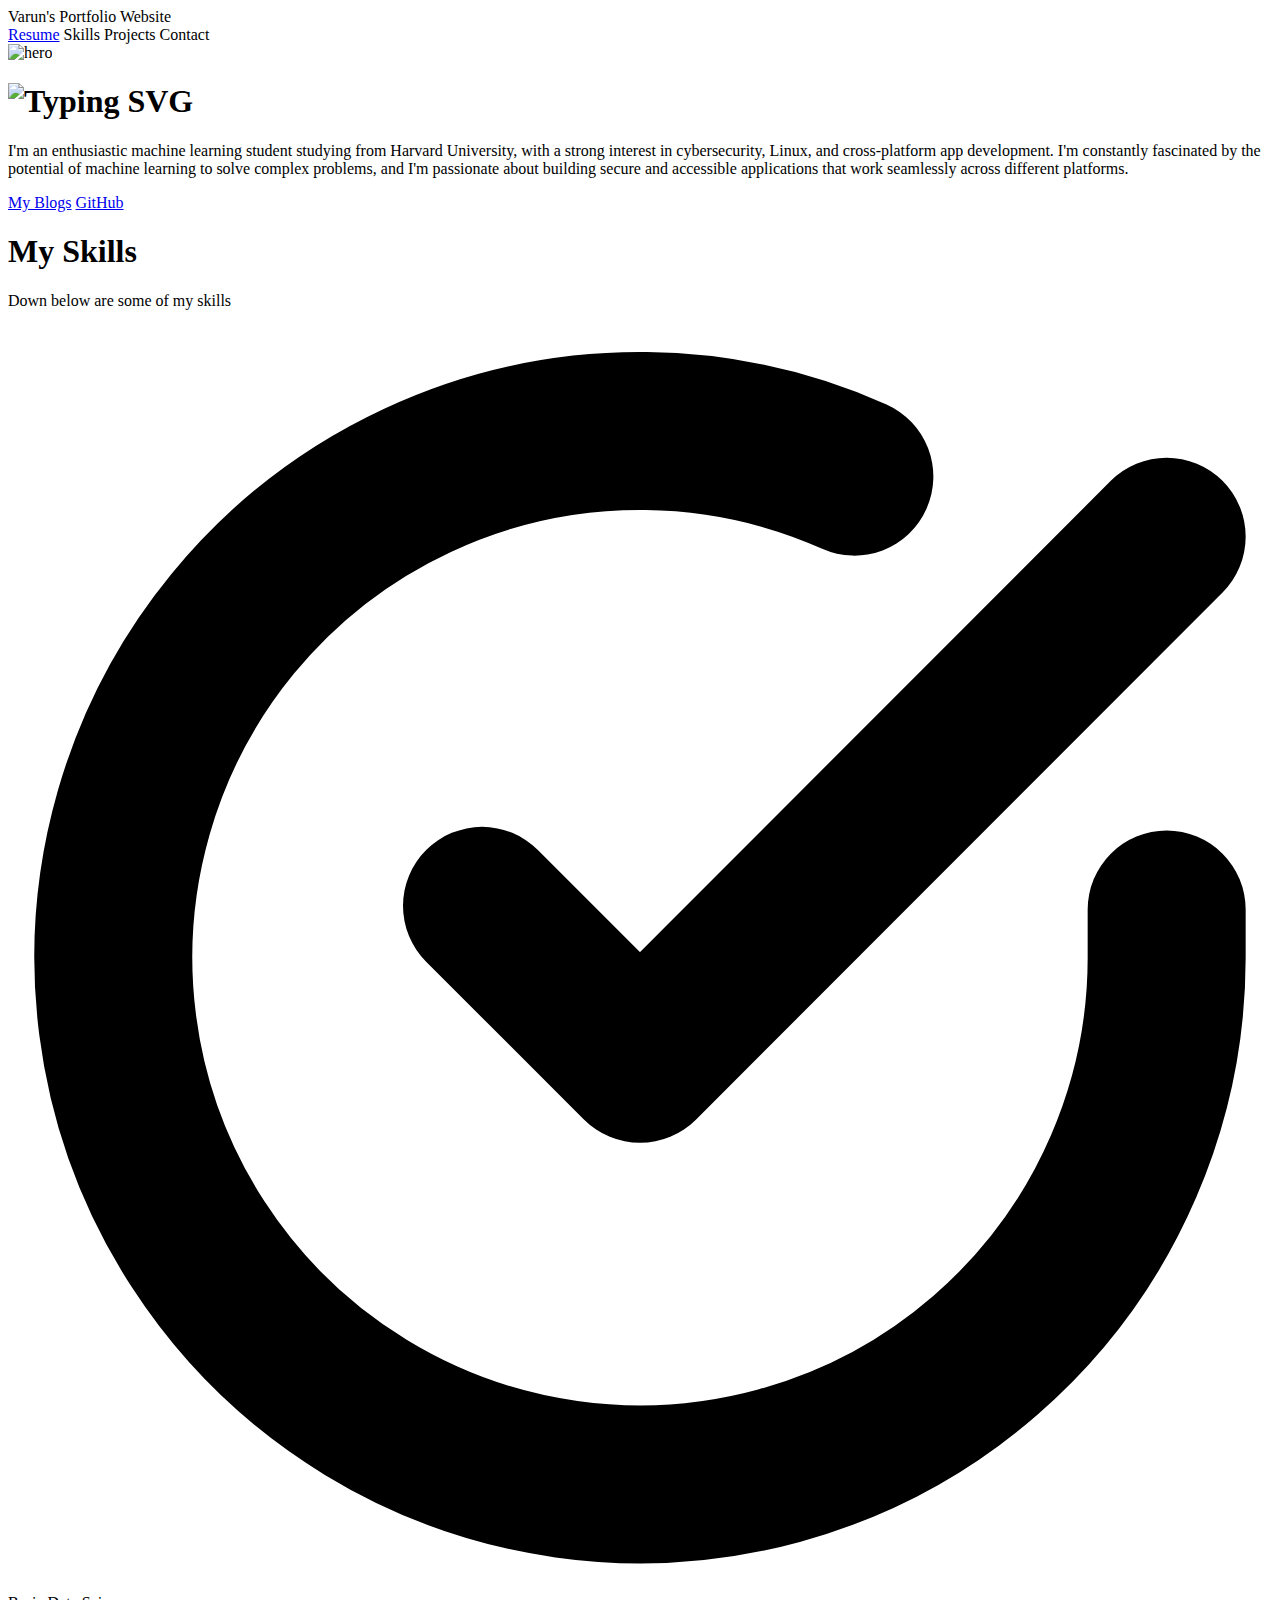
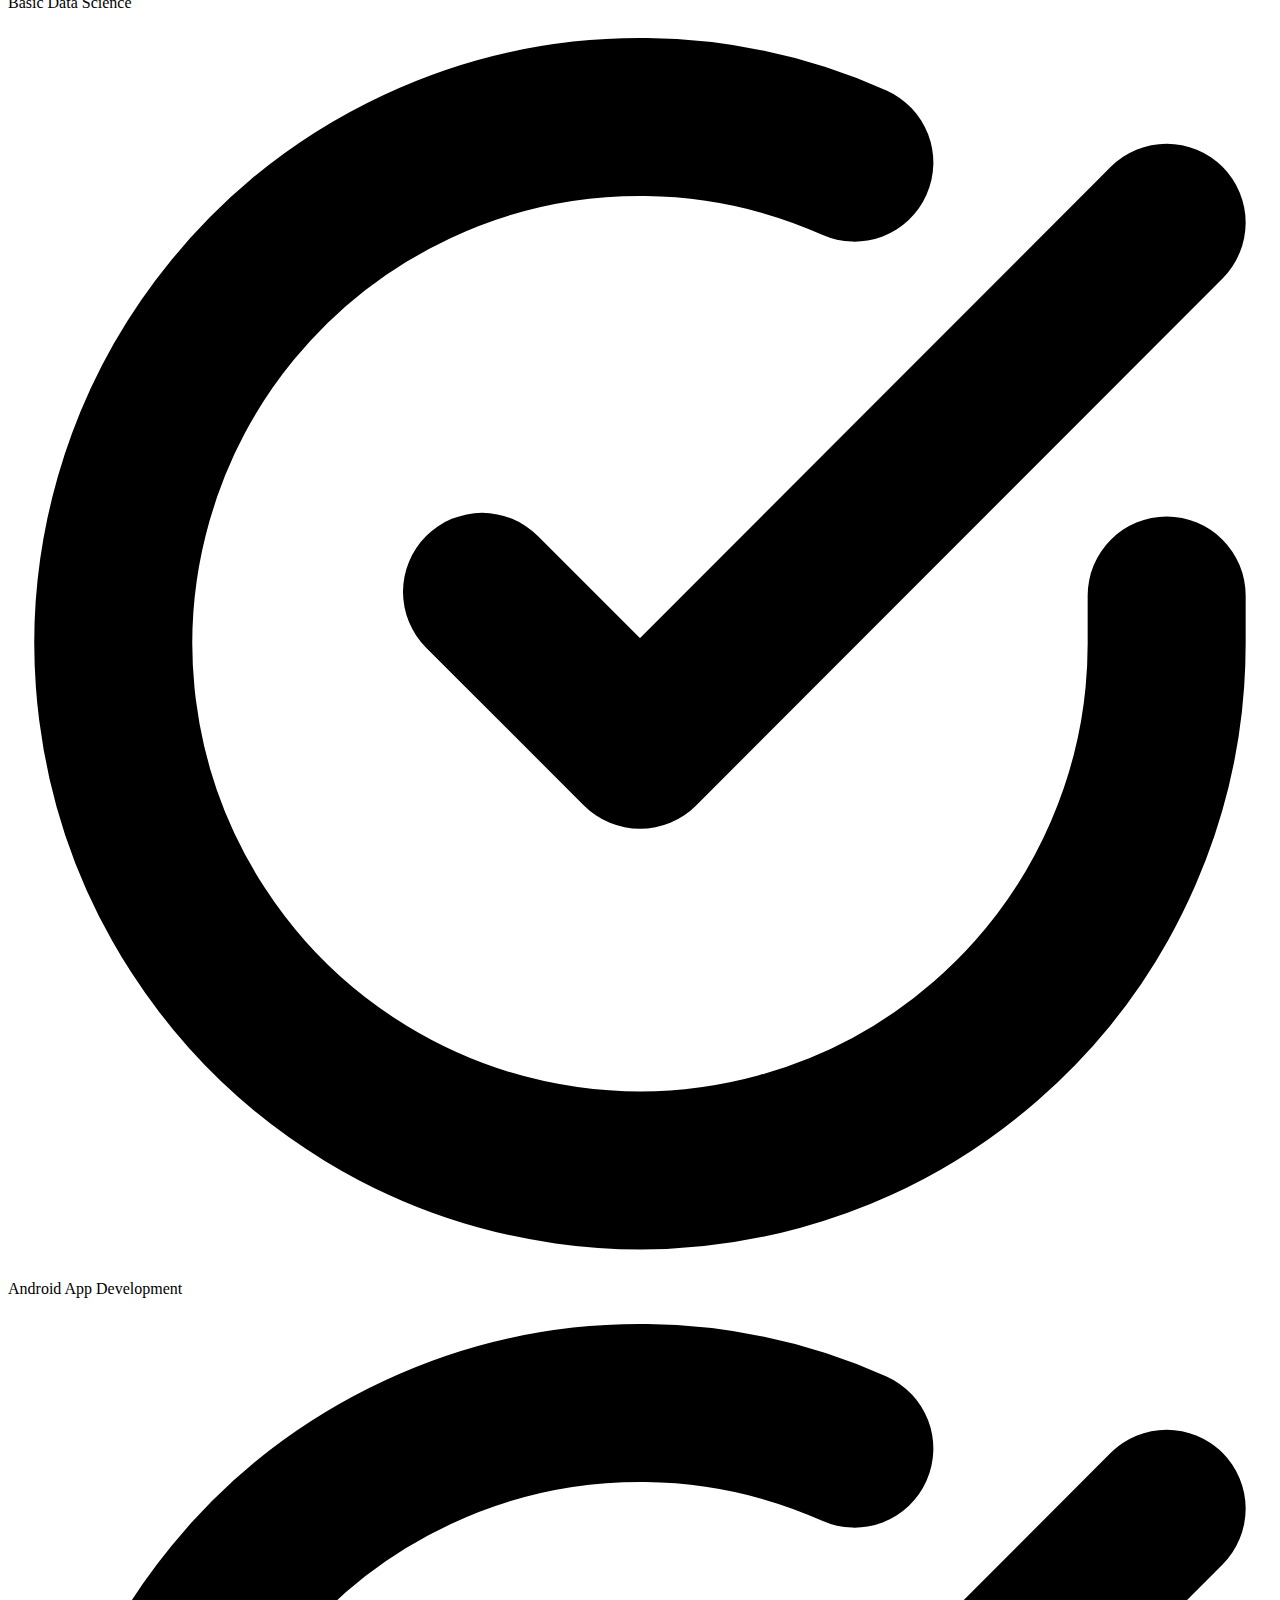
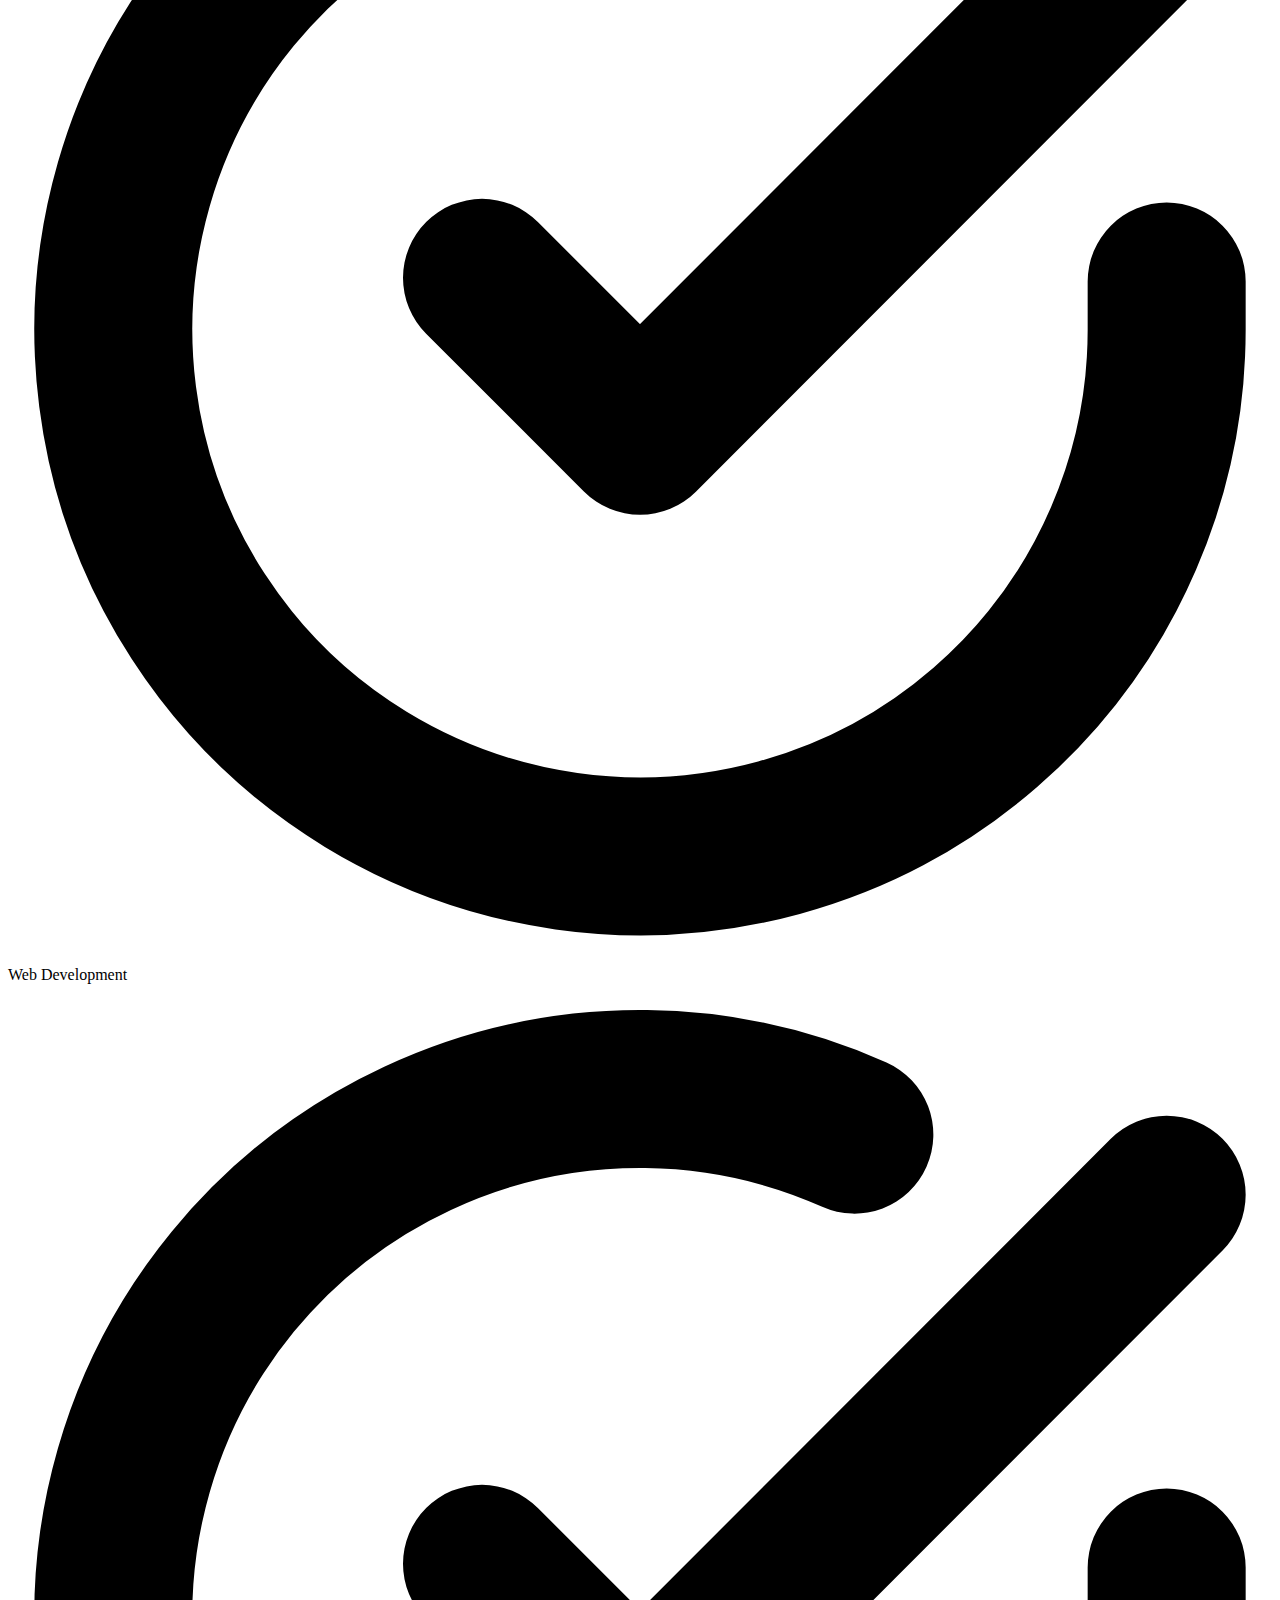
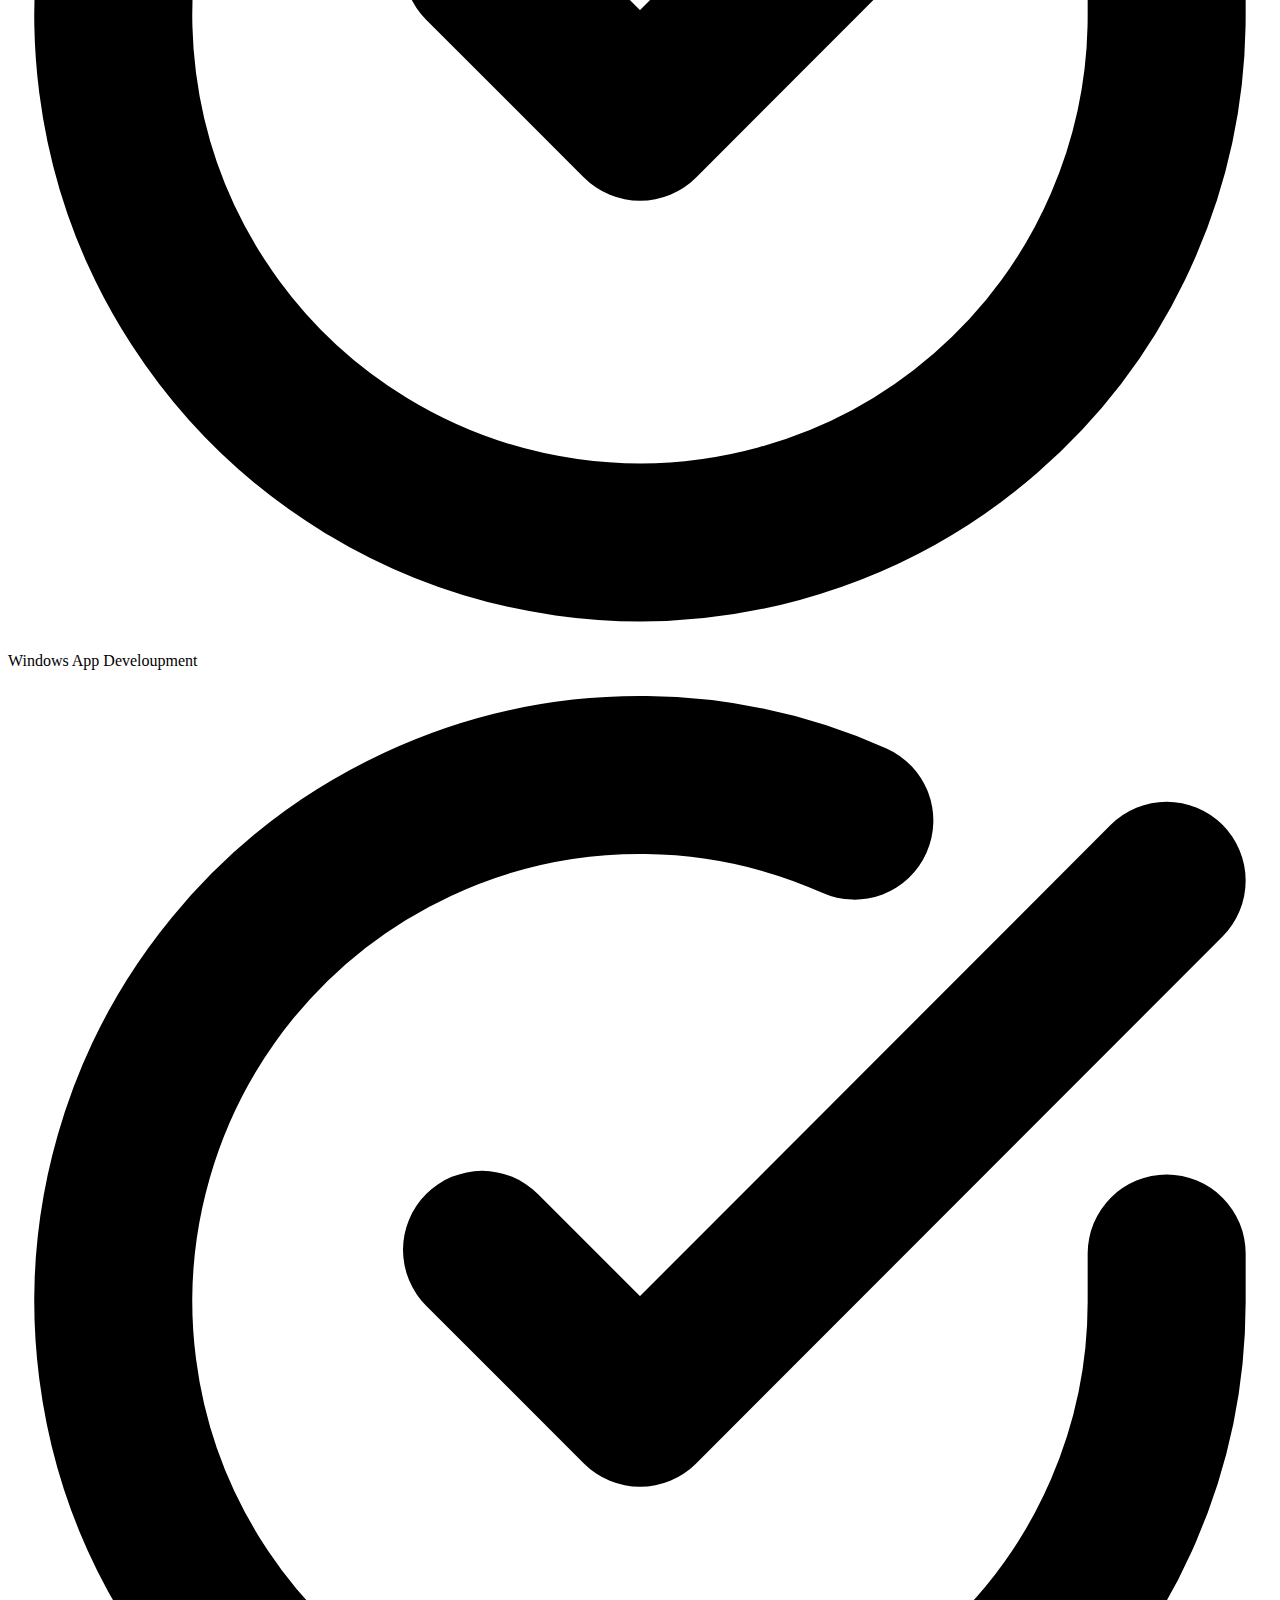
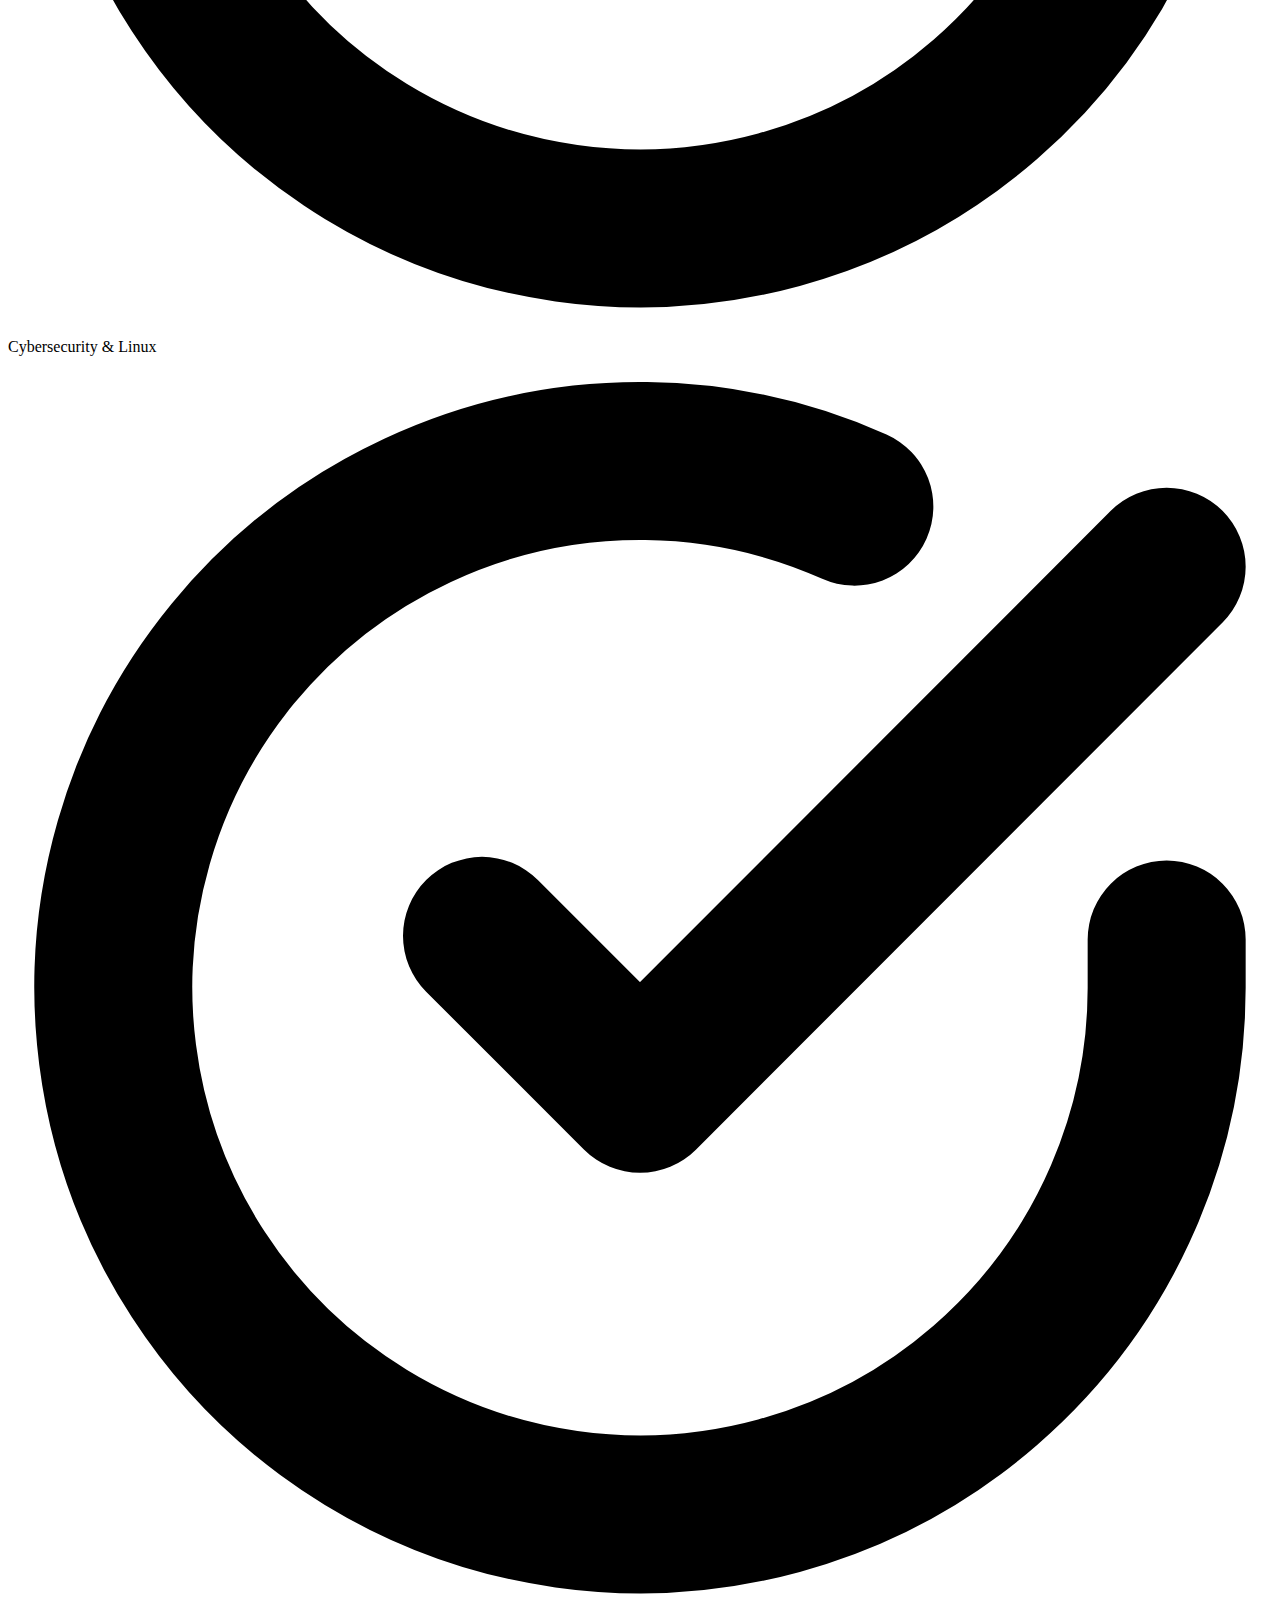
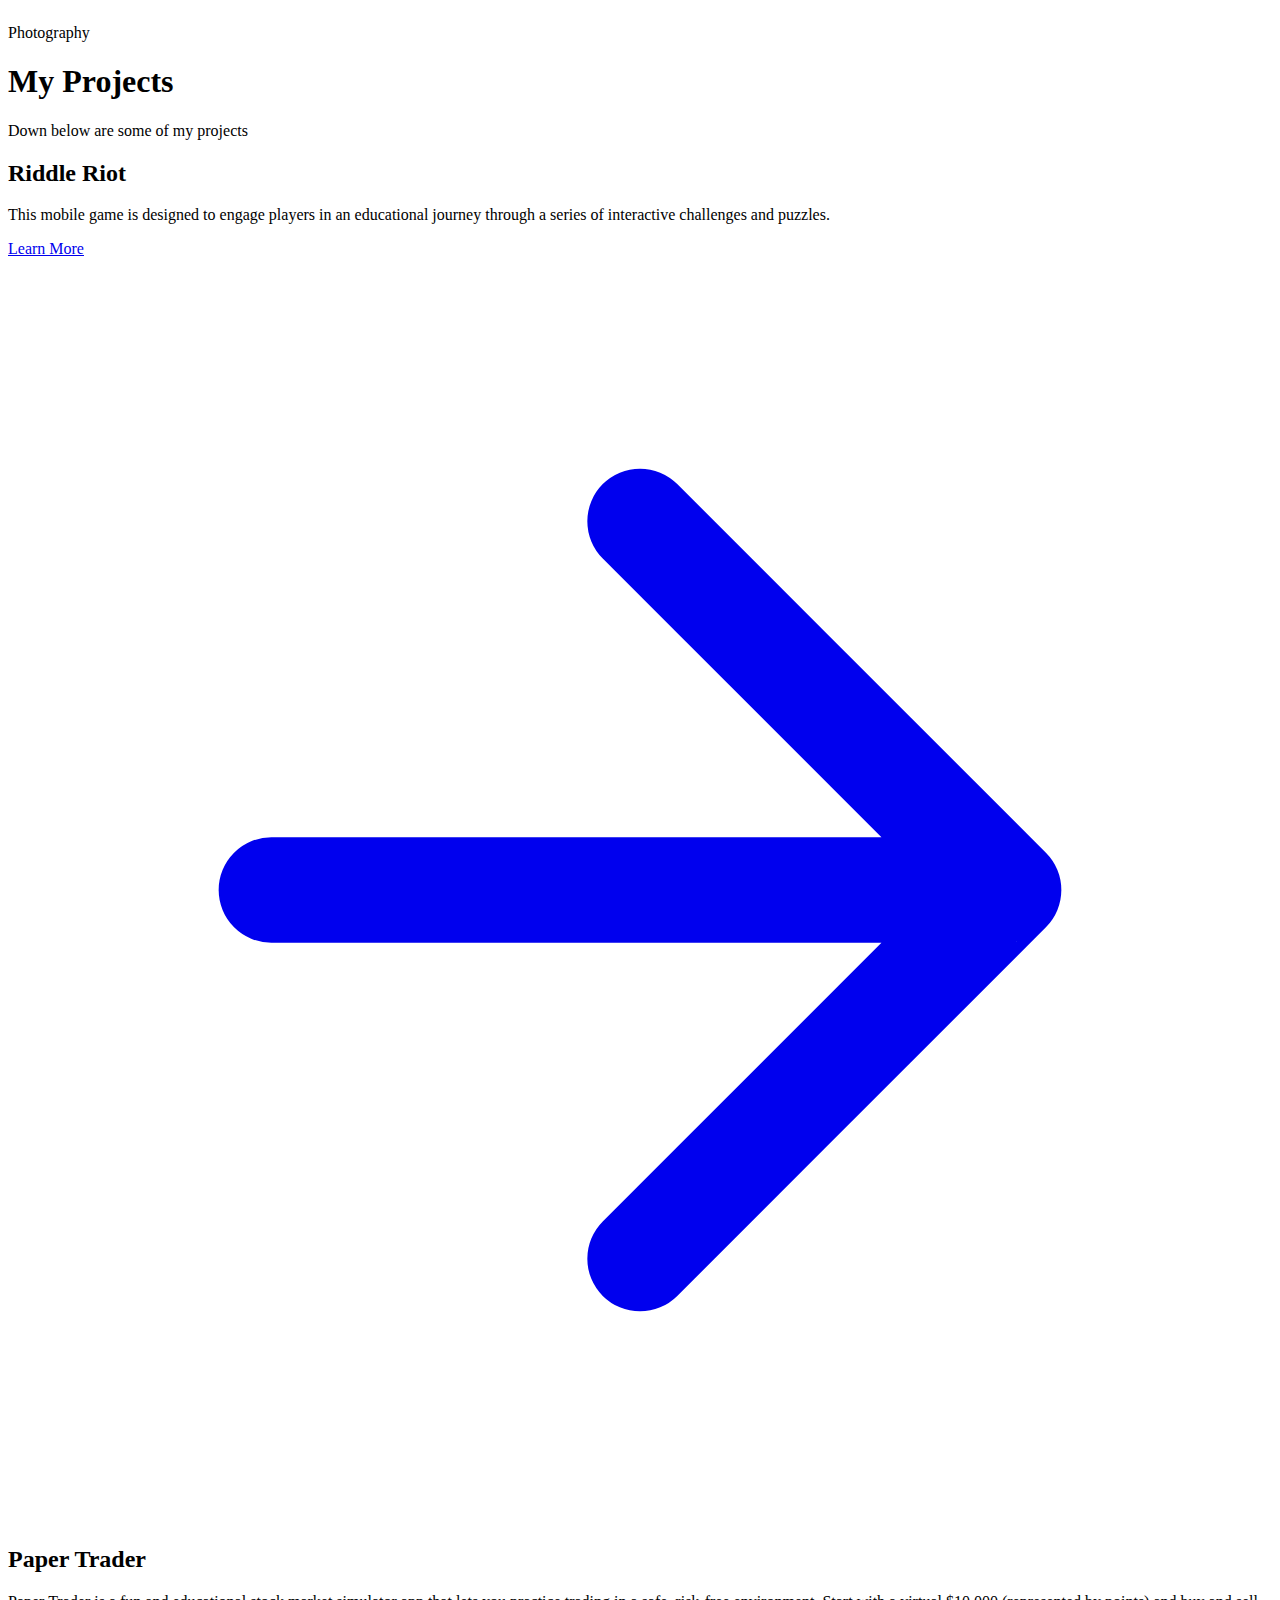
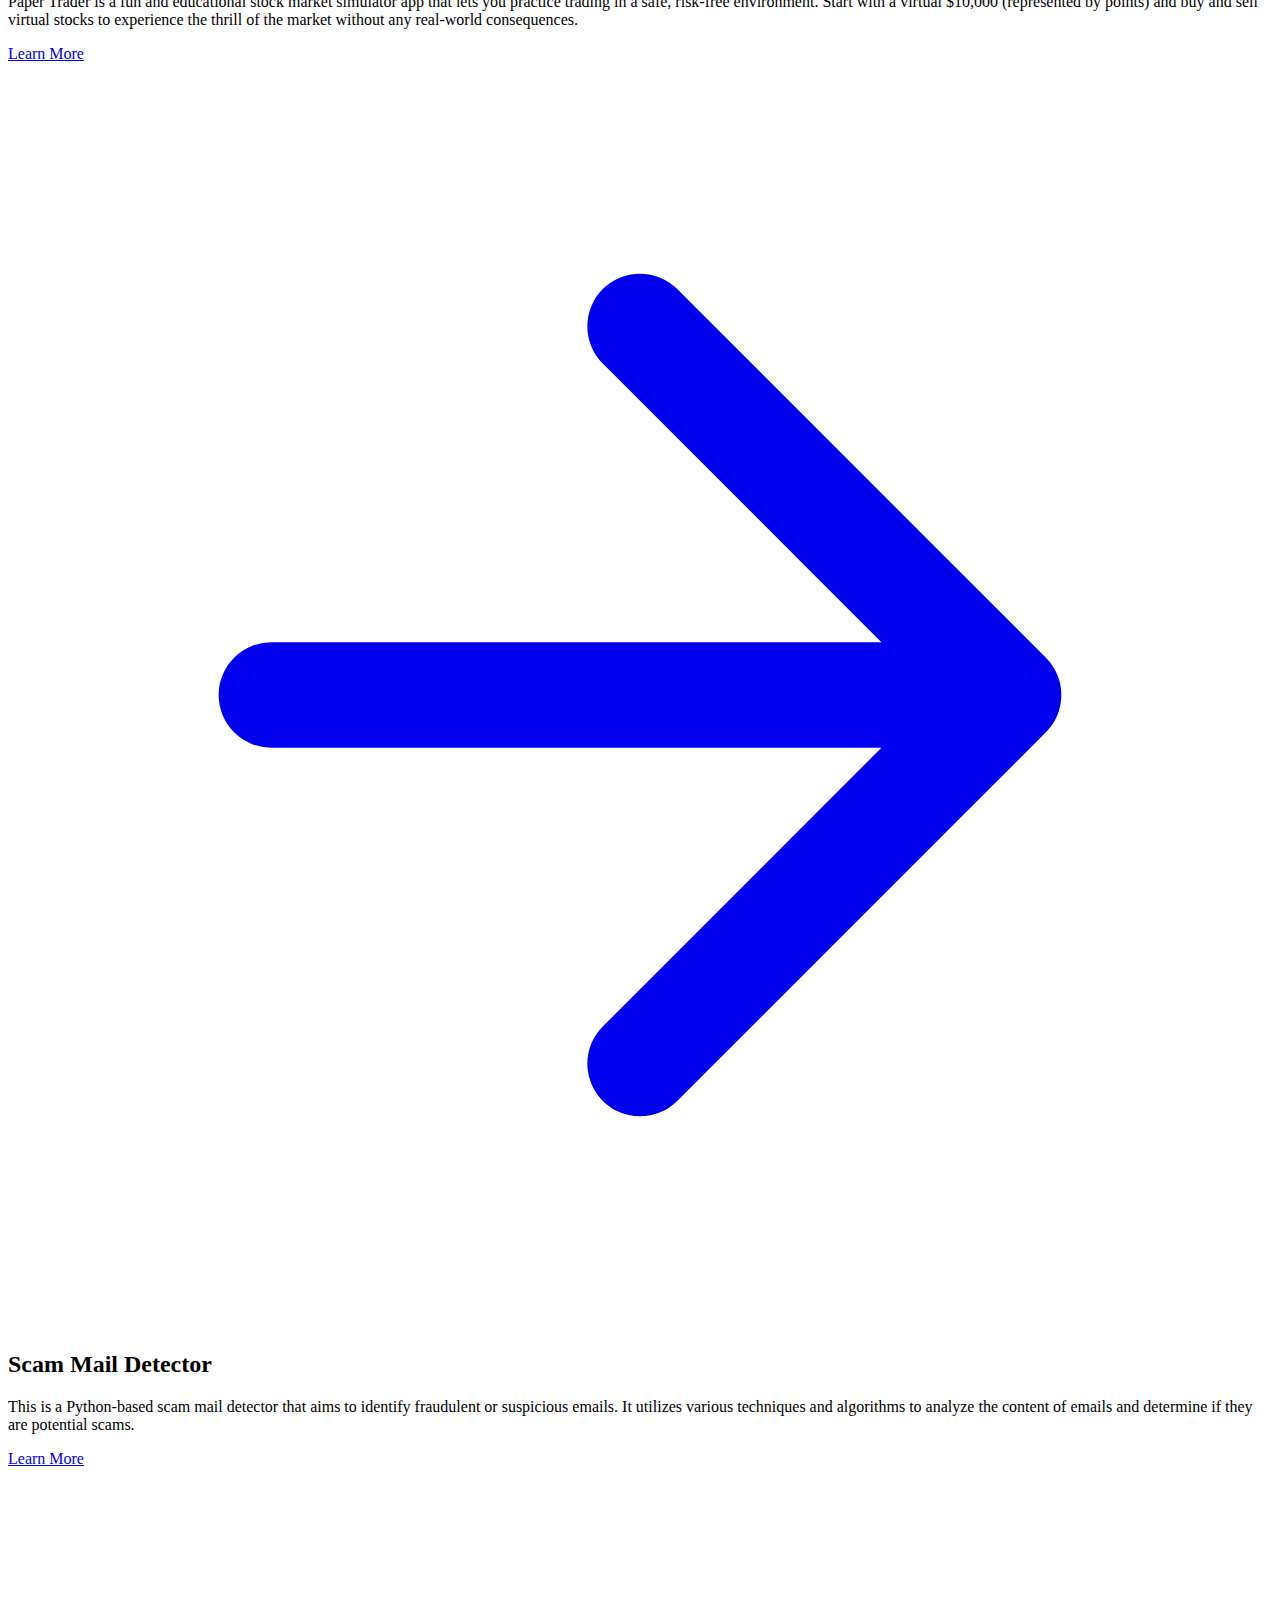
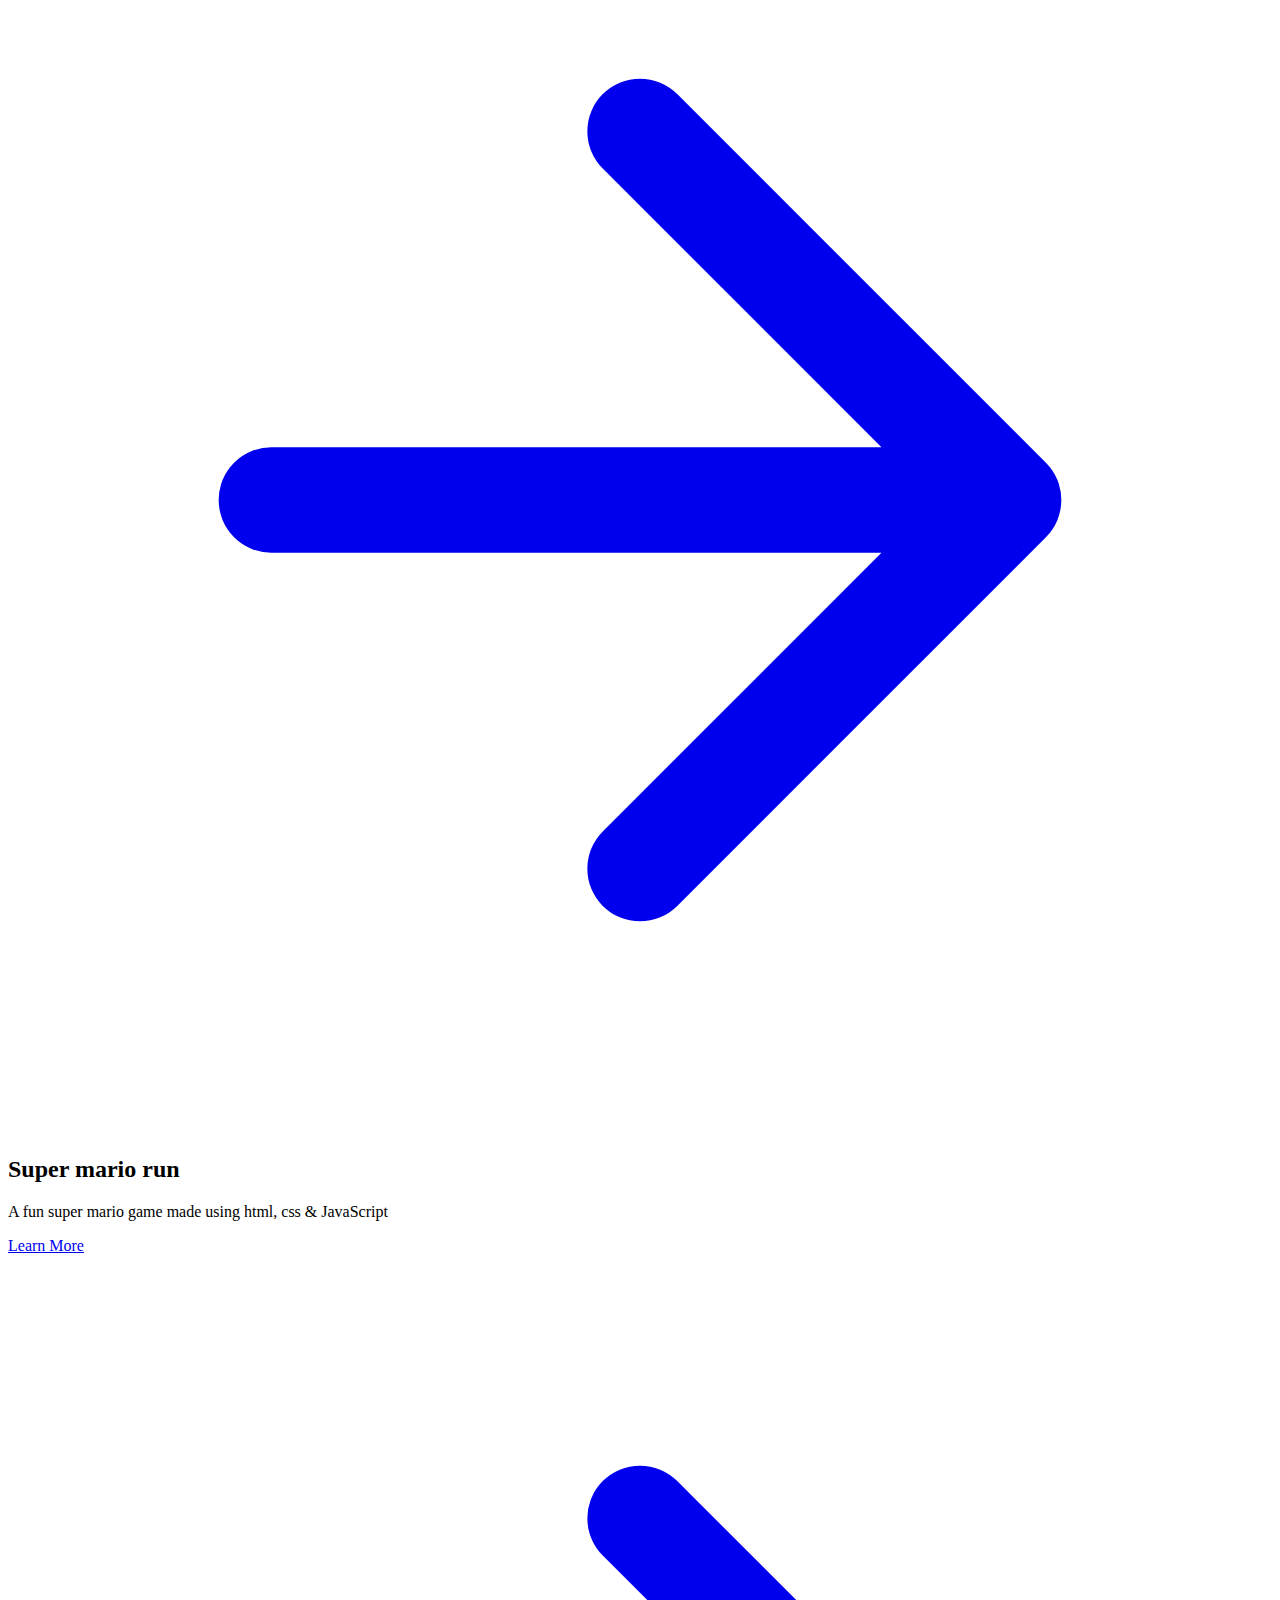
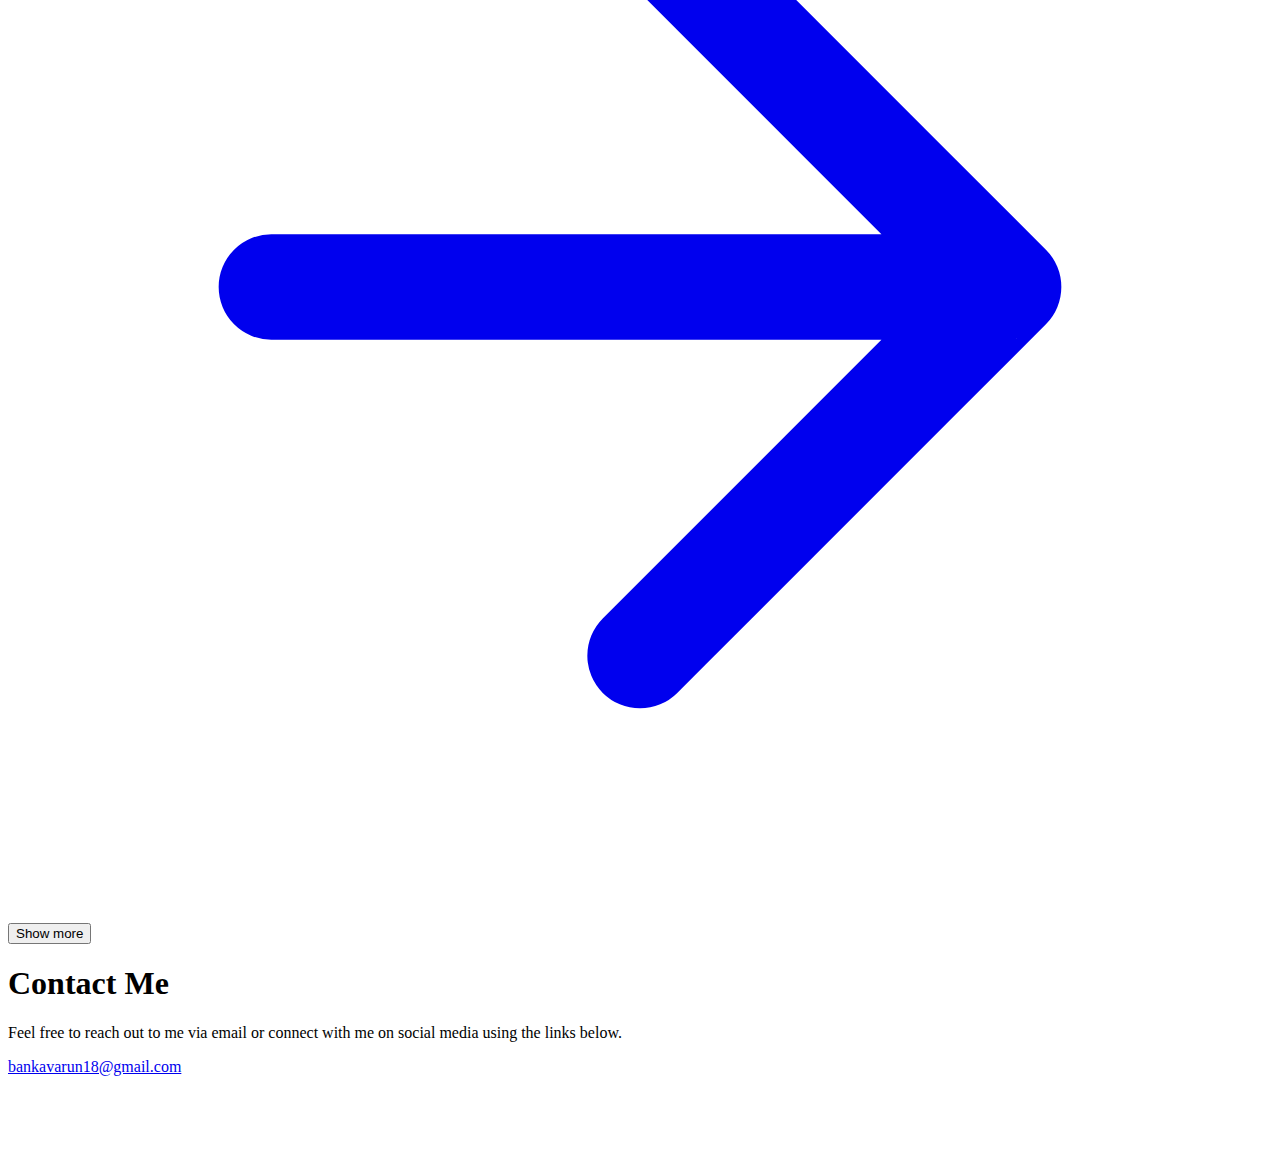
==== index.html @ 858c49be "Add files via upload" ====
<!DOCTYPE html>
<html lang="en">

<head>
  <meta name="description" content="Student cross-platform app developer with a passion for Ethical Hacking and building awesome games. Check out my portfolio to see my work!">
  <meta charset="UTF-8" />
  <meta http-equiv="X-UA-Compatible" content="IE=edge" />
  <meta name="viewport" content="width=device-width, initial-scale=1.0" />
  <script src="https://cdn.tailwindcss.com"></script>
  <link rel="stylesheet" href="https://cdnjs.cloudflare.com/ajax/libs/font-awesome/4.7.0/css/font-awesome.min.css">
  <link rel="shortcut icon" href="favicon.ico" type="image/x-icon">
  <script src="script.js"></script>
  <link rel="stylesheet" href="style.css">
  <title>Varun Banks's Portfolio Website</title>
</head>

<body>

  <div class="loader" id="loader"></div>

  <!-- ========== HEADER STARTS HERE ========== -->

  <header class="text-gray-400 bg-black body-font">
    <div class="container mx-auto flex flex-wrap p-5 flex-col md:flex-row items-center">
      <a class="flex title-font font-medium items-center text-white mb-4 md:mb-0">
        <span class="ml-3 text-xl">Varun's Portfolio Website</span>
      </a>
      <nav class="md:ml-auto flex flex-wrap items-center text-base justify-center">
        <a href="./Varun Banka.pdf" class="mr-5 hover:text-gray-100">Resume</a>
        <a class="mr-5 hover:text-gray-100" onclick="scrollToSection('skills')">Skills</a>
        <a class="mr-5 hover:text-gray-100" onclick="scrollToSection('projects')">Projects</a>
        <a class="mr-5 hover:text-gray-100" onclick="scrollToSection('connect')">Contact</a>
      </nav>
    </div>
  </header>

  <!-- ========== HEADER ENDS HERE ========== -->


  <!-- ========== HERO SECTION STARTS HERE ========== -->

  <section class="text-gray-400 bg-black body-font">
    <div class="container mx-auto flex px-5 py-24 md:flex-row flex-col items-center">
      <div class="lg:max-w-lg lg:w-full md:w-1/2 w-5/6 md:mb-0 mb-10">
        <img class="object-cover object-center rounded" alt="hero"
          src="https://avatars.githubusercontent.com/u/88031057?v=4">
      </div>
      <div
        class="lg:flex-grow md:w-1/2 lg:pl-24 md:pl-16 flex flex-col md:items-start md:text-left items-center text-center">
        <h1 class="title-font sm:text-4xl text-3xl mb-4 font-medium text-white">
          <a><img
              src="https://readme-typing-svg.demolab.com?font=Fira+Code&size=30&pause=100&color=F7F7F7&width=500&height=70&lines=Hey+there+%F0%9F%91%8B;I'm+Varun+Banka+!!!"
              alt="Typing SVG" /></a>
        </h1>
        <p class="mb-8 leading-relaxed">I'm an enthusiastic machine learning student studying from Harvard University, with a strong interest in cybersecurity, Linux, and cross-platform app development. I'm constantly fascinated by the potential of machine learning to solve complex problems, and I'm passionate about building secure and accessible applications that work seamlessly across different platforms.
        </p>
        <div class="flex justify-center">
          <a href="./blog.html"
            class="inline-flex text-white bg-amber-500 border-0 py-2 px-6 rounded-2xl focus:outline-none hover:bg-indigo-600 rounded text-lg">My Blogs</a>
          <a href="https://github.com/VarunBanka"
            class="ml-4 inline-flex text-gray-400 bg-black border-0 py-2 px-6 rounded-2xl focus:outline-none hover:bg-gray-700 hover:text-white rounded text-lg">GitHub</a>
        </div>
      </div>
    </div>
  </section>

  <!-- ========== HERO SECTION ENDS HERE ========== -->


  <!-- ========== MY SKULLS SECTION STARYS HERE ========== -->

  <section class="text-gray-400 bg-black body-font" id="skills">
    <div class="container px-5 py-24 mx-auto">
      <div class="text-center mb-20">
        <h1 class="sm:text-3xl text-2xl font-medium text-center title-font text-white mb-4">My Skills
        </h1>
        <p class="text-base leading-relaxed xl:w-2/4 lg:w-3/4 mx-auto">Down below are some of my skills</p>
      </div>
      <div class="flex flex-wrap lg:w-4/5 sm:mx-auto sm:mb-2 -mx-2">
        <div class="p-2 sm:w-1/2 w-full">
          <div class="bg-black rounded flex p-4 h-full items-center">
            <svg fill="none" stroke="currentColor" stroke-linecap="round" stroke-linejoin="round" stroke-width="3"
              class="text-amber-500 w-6 h-6 flex-shrink-0 mr-4" viewBox="0 0 24 24">
              <path d="M22 11.08V12a10 10 0 11-5.93-9.14"></path>
              <path d="M22 4L12 14.01l-3-3"></path>
            </svg>
            <span class="title-font font-medium text-white">Basic Data Science</span>
          </div>
        </div>
        <div class="p-2 sm:w-1/2 w-full">
          <div class="bg-black rounded flex p-4 h-full items-center">
            <svg fill="none" stroke="currentColor" stroke-linecap="round" stroke-linejoin="round" stroke-width="3"
              class="text-amber-500 w-6 h-6 flex-shrink-0 mr-4" viewBox="0 0 24 24">
              <path d="M22 11.08V12a10 10 0 11-5.93-9.14"></path>
              <path d="M22 4L12 14.01l-3-3"></path>
            </svg>
            <span class="title-font font-medium text-white">Android App Development</span>
          </div>
        </div>
        <div class="p-2 sm:w-1/2 w-full">
          <div class="bg-black rounded flex p-4 h-full items-center">
            <svg fill="none" stroke="currentColor" stroke-linecap="round" stroke-linejoin="round" stroke-width="3"
              class="text-amber-500 w-6 h-6 flex-shrink-0 mr-4" viewBox="0 0 24 24">
              <path d="M22 11.08V12a10 10 0 11-5.93-9.14"></path>
              <path d="M22 4L12 14.01l-3-3"></path>
            </svg>
            <span class="title-font font-medium text-white">Web Development</span>
          </div>
        </div>
        <div class="p-2 sm:w-1/2 w-full">
          <div class="bg-black rounded flex p-4 h-full items-center">
            <svg fill="none" stroke="currentColor" stroke-linecap="round" stroke-linejoin="round" stroke-width="3"
              class="text-amber-500 w-6 h-6 flex-shrink-0 mr-4" viewBox="0 0 24 24">
              <path d="M22 11.08V12a10 10 0 11-5.93-9.14"></path>
              <path d="M22 4L12 14.01l-3-3"></path>
            </svg>
            <span class="title-font font-medium text-white">Windows App Develoupment</span>
          </div>
        </div>
        <div class="p-2 sm:w-1/2 w-full">
          <div class="bg-black rounded flex p-4 h-full items-center">
            <svg fill="none" stroke="currentColor" stroke-linecap="round" stroke-linejoin="round" stroke-width="3"
              class="text-amber-500 w-6 h-6 flex-shrink-0 mr-4" viewBox="0 0 24 24">
              <path d="M22 11.08V12a10 10 0 11-5.93-9.14"></path>
              <path d="M22 4L12 14.01l-3-3"></path>
            </svg>
            <span class="title-font font-medium text-white">Cybersecurity & Linux</span>
          </div>
        </div>
        <div class="p-2 sm:w-1/2 w-full">
          <div class="bg-black rounded flex p-4 h-full items-center">
            <svg fill="none" stroke="currentColor" stroke-linecap="round" stroke-linejoin="round" stroke-width="3"
              class="text-amber-500 w-6 h-6 flex-shrink-0 mr-4" viewBox="0 0 24 24">
              <path d="M22 11.08V12a10 10 0 11-5.93-9.14"></path>
              <path d="M22 4L12 14.01l-3-3"></path>
            </svg>
            <span class="title-font font-medium text-white">Photography</span>
          </div>
        </div>
      </div>
    </div>
  </section>

  <!-- ========== MY SKILLS ENDS HERE ========== -->


  <!-- ========== PROJECTS STARTS HERE ========== -->

  <section class="text-gray-400 body-font bg-black" id="projects">
    <div class="container px-5 py-24 mx-auto">
      <div class="flex flex-col text-center w-full mb-20">
        <h1 class="sm:text-3xl text-2xl font-medium title-font mb-4 text-white">My Projects</h1>
        <p class="lg:w-2/3 mx-auto leading-relaxed text-base">Down below are some of my projects</p>
      </div>
      <div class="flex flex-wrap">
        <div class="xl:w-1/4 lg:w-1/2 md:w-full px-8 py-6 border-l-2 border-black">
          <h2 class="text-lg sm:text-xl text-white font-medium title-font mb-2">Riddle Riot</h2>
          <p class="leading-relaxed text-base mb-4"> This mobile game is designed to engage players in an educational journey through a series of interactive challenges and puzzles.</p>
          <a href="https://github.com/VarunBanka/Riddle-Riot-The-Deadly-Brain-Tease"
            class="text-amber-500 inline-flex items-center">Learn More
            <svg fill="none" stroke="currentColor" stroke-linecap="round" stroke-linejoin="round" stroke-width="2"
              class="w-4 h-4 ml-2" viewBox="0 0 24 24">
              <path d="M5 12h14M12 5l7 7-7 7"></path>
            </svg>
          </a>
        </div>
        <div class="xl:w-1/4 lg:w-1/2 md:w-full px-8 py-6 border-l-2 border-black">
          <h2 class="text-lg sm:text-xl text-white font-medium title-font mb-2">Paper Trader </h2>
          <p class="leading-relaxed text-base mb-4">Paper Trader is a fun and educational stock market simulator app that lets you practice trading in a safe, risk-free environment. Start with a virtual $10,000 (represented by points) and buy and sell virtual stocks to experience the thrill of the market without any real-world consequences. </p>
          <a href="https://github.com/VarunBanka/Paper-Trader"
            class="text-amber-500 inline-flex items-center">Learn More
            <svg fill="none" stroke="currentColor" stroke-linecap="round" stroke-linejoin="round" stroke-width="2"
              class="w-4 h-4 ml-2" viewBox="0 0 24 24">
              <path d="M5 12h14M12 5l7 7-7 7"></path>
            </svg>
          </a>
        </div>
        <div class="xl:w-1/4 lg:w-1/2 md:w-full px-8 py-6 border-l-2 border-black">
          <h2 class="text-lg sm:text-xl text-white font-medium title-font mb-2">Scam Mail Detector</h2>
          <p class="leading-relaxed text-base mb-4">This is a Python-based scam mail detector that aims to identify fraudulent or suspicious emails. It utilizes various techniques and algorithms to analyze the content of emails and determine if they are potential scams.</p>
          <a href="https://github.com/VarunBanka/Scam-Mail-Detector" class="text-amber-500 inline-flex items-center">Learn
            More
            <svg fill="none" stroke="currentColor" stroke-linecap="round" stroke-linejoin="round" stroke-width="2"
              class="w-4 h-4 ml-2" viewBox="0 0 24 24">
              <path d="M5 12h14M12 5l7 7-7 7"></path>
            </svg>
          </a>
        </div>
        <div class="xl:w-1/4 lg:w-1/2 md:w-full px-8 py-6 border-l-2 border-black">
          <h2 class="text-lg sm:text-xl text-white font-medium title-font mb-2">Super mario run </h2>
          <p class="leading-relaxed text-base mb-4">A fun super mario game made using html, css & JavaScript</p>
          <a href="https://github.com/VarunBanka/super-mario-run-using-javascript"
            class="text-amber-500 inline-flex items-center">Learn More
            <svg fill="none" stroke="currentColor" stroke-linecap="round" stroke-linejoin="round" stroke-width="2"
              class="w-4 h-4 ml-2" viewBox="0 0 24 24">
              <path d="M5 12h14M12 5l7 7-7 7"></path>
            </svg>
          </a>
        </div>
      </div>
      <button onclick="window.location.href = 'https://github.com/VarunBanka?tab=repositories';"
        class="flex mx-auto mt-16 text-white bg-amber-500 border-0 py-2 px-8 rounded-2xl focus:outline-none hover:bg-blue-600 rounded text-lg">Show
        more</button>
    </div>
  </section>

  <!-- ========== PROJECTS ENDS HERE ========== -->


  <!-- ========== CONTACT STARTS HERE ========== -->

  <section class="text-gray-400 bg-black body-font relative" id="connect">
    <div class="container px-5 py-24 mx-auto">
      <div class="flex flex-col text-center w-full mb-12">
        <h1 class="sm:text-3xl text-2xl font-medium title-font mb-4 text-white">Contact Me</h1>
        <p class="lg:w-2/3 mx-auto leading-relaxed text-base">Feel free to reach out to me via email or connect with me
          on social media using the links below. </p>
      </div>
      <div class="lg:w-1/2 md:w-2/3 mx-auto">
        <div class="p-2 w-full pt-8 mt-8 border-t border-black text-center">

          <a class="btn btn-primary" href="mailto:bankavarun18@gmail.com" role="button">bankavarun18@gmail.com</a>

          <br>
          <br>

          <a href="https://twitter.com/VarunBanka18" class="fa fa-twitter"></a>

          <a href="https://www.instagram.com/varunbanka18/" class="fa fa-instagram"></a>

          <a href="https://www.linkedin.com/in/varun-banka18" class="fa fa-linkedin"></a>

          <a href="https://github.com/VarunBanka" class="fa fa-github"></a>
        </div>

      </div>
  </section>

  <!-- ========== CONTACT ENDS HERE ========== -->

</body>

</html>
---- style.css ----
/* LOADER STARTS HERE */

.loader {
  position:fixed;
  top: 50%;
  left: 50%;
  border-top: 16px solid blue;
  border-right: 16px solid green;
  border-bottom: 16px solid red;
  border-left: 16px solid pink;
  border-radius: 50%;
  width: 120px;
  height: 120px;
  animation: spin 2s linear infinite;
}
  
@keyframes spin {
  0% { transform: rotate(0deg); }
  100% { transform: rotate(360deg); }
}


.center {
    position: absolute;
    top: 0;
    bottom: 0;
    left: 0;
    right: 0;
    margin: auto;
}

/* LOADER ENDS HERE */


/* Style all font awesome icons */
.fa {
    padding: 20px;
    font-size: 30px;
    width: 50px;
    text-align: center;
    text-decoration: none;
  }
  
  /* Add a hover effect if you want */
  .fa:hover {
    opacity: 0.7;
  }
  
  /* Set a specific color for each brand */
  
  /* Twitter */
  .fa-twitter {
    background: transparent;
    color: white;
  }

  /* instagram */
  .fa-instagram {
    background: transparent;
    color: white;
  }

  /* linkedin */
  .fa-linkedin {
    background: transparent;
    color: white;
  }

  /* githun */
  .fa-github {
    background: transparent;
    color: white;
  }
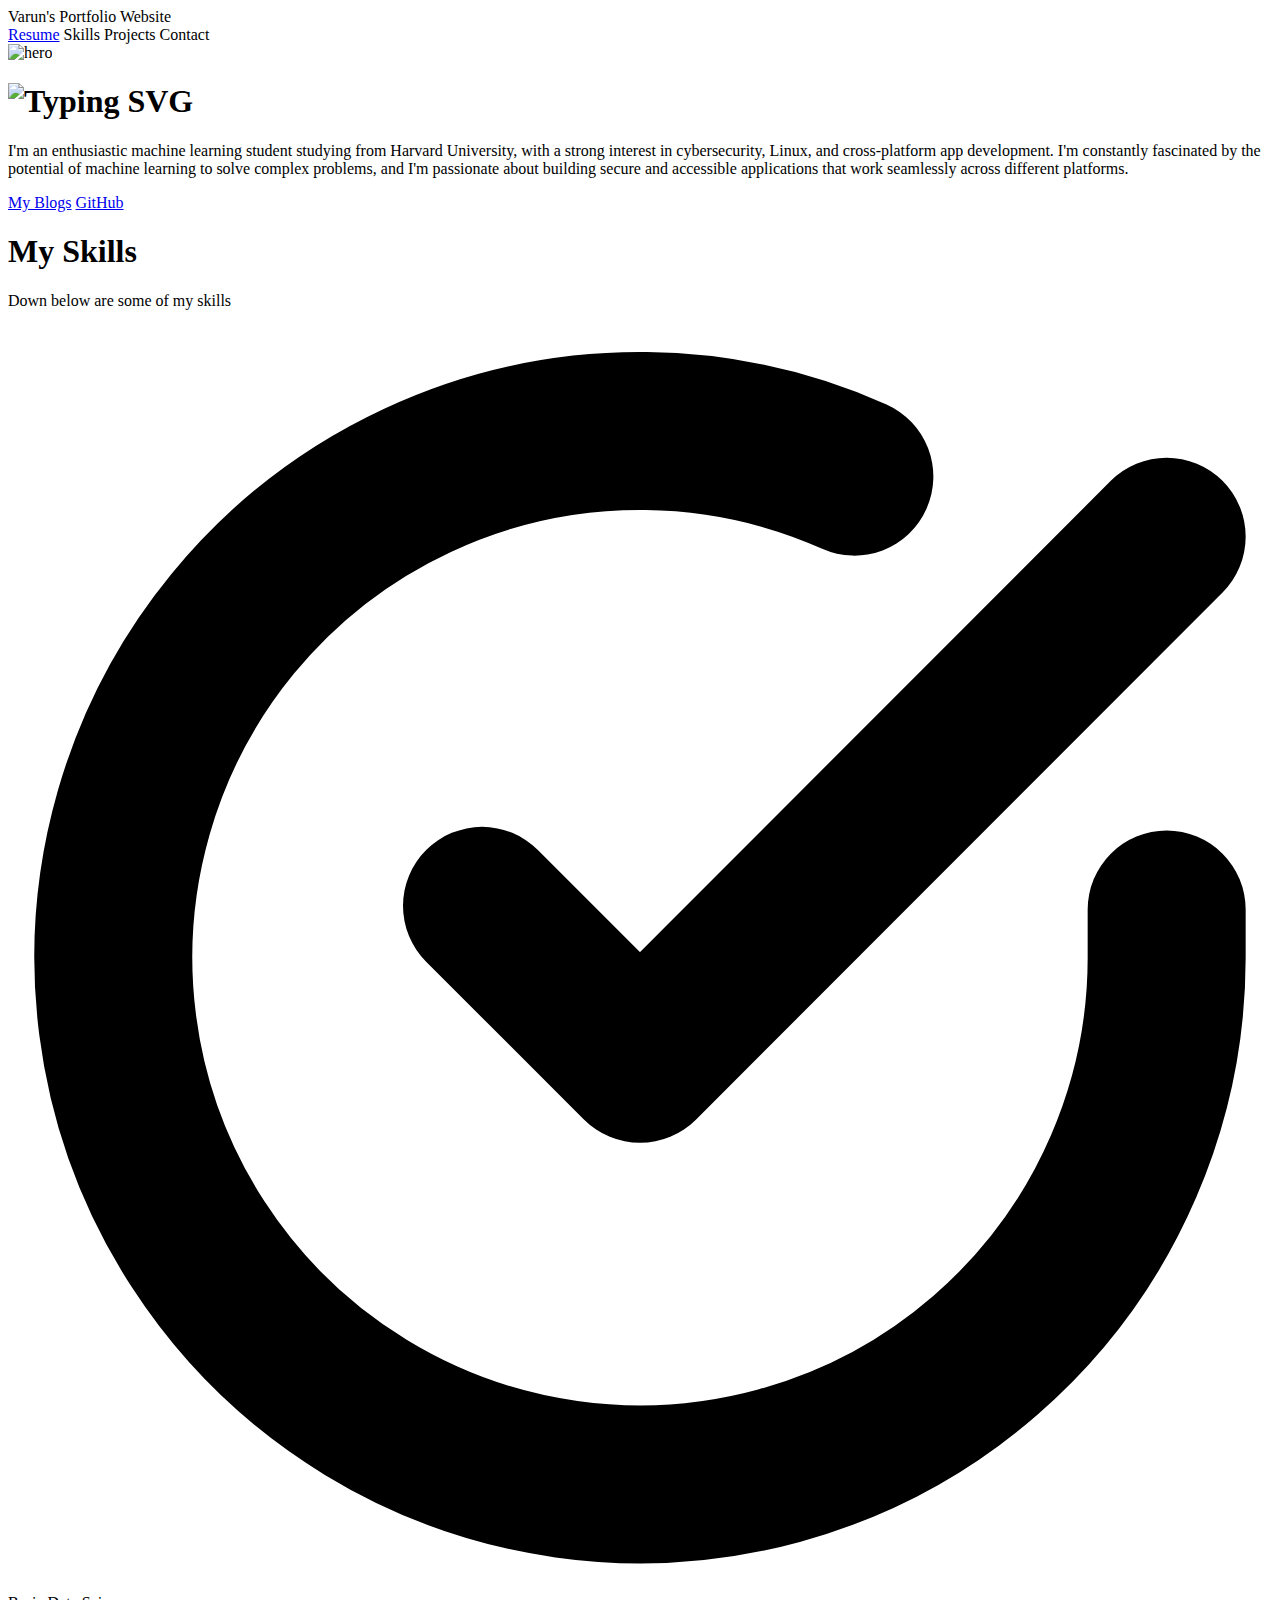
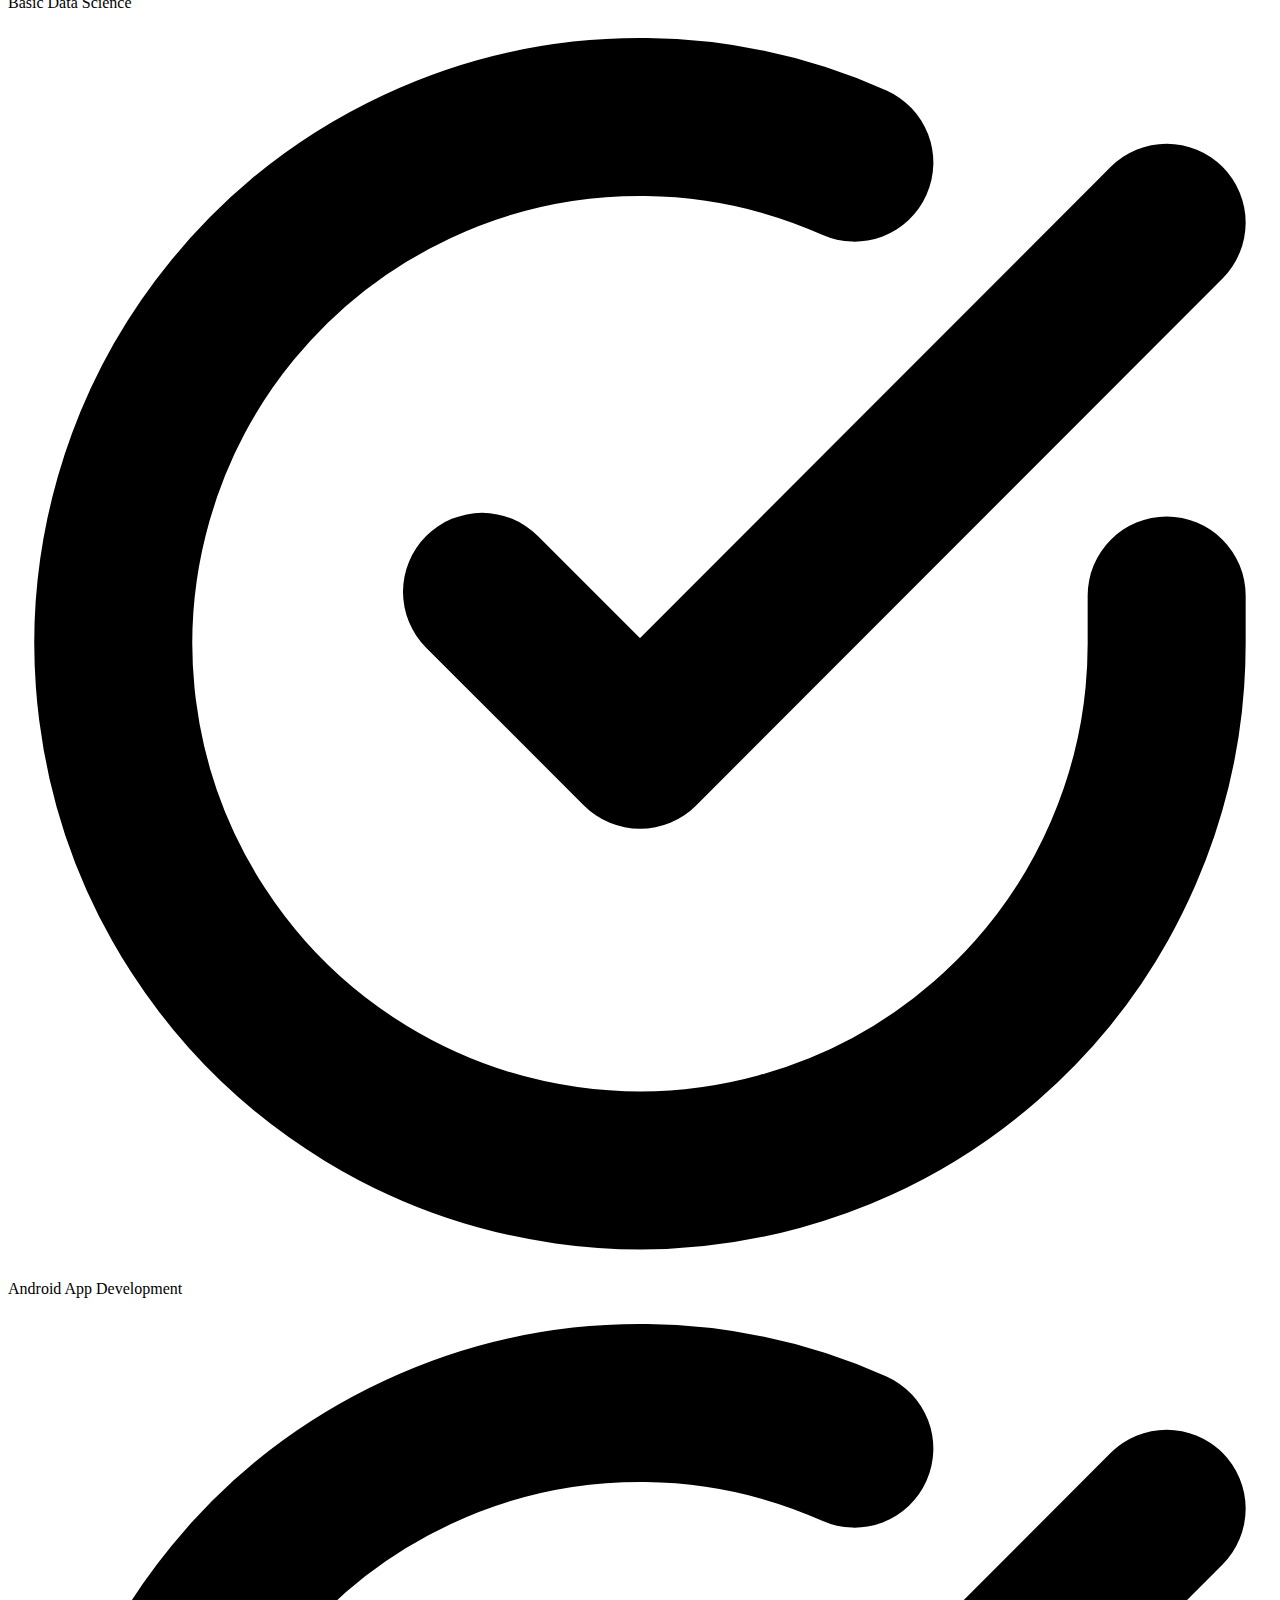
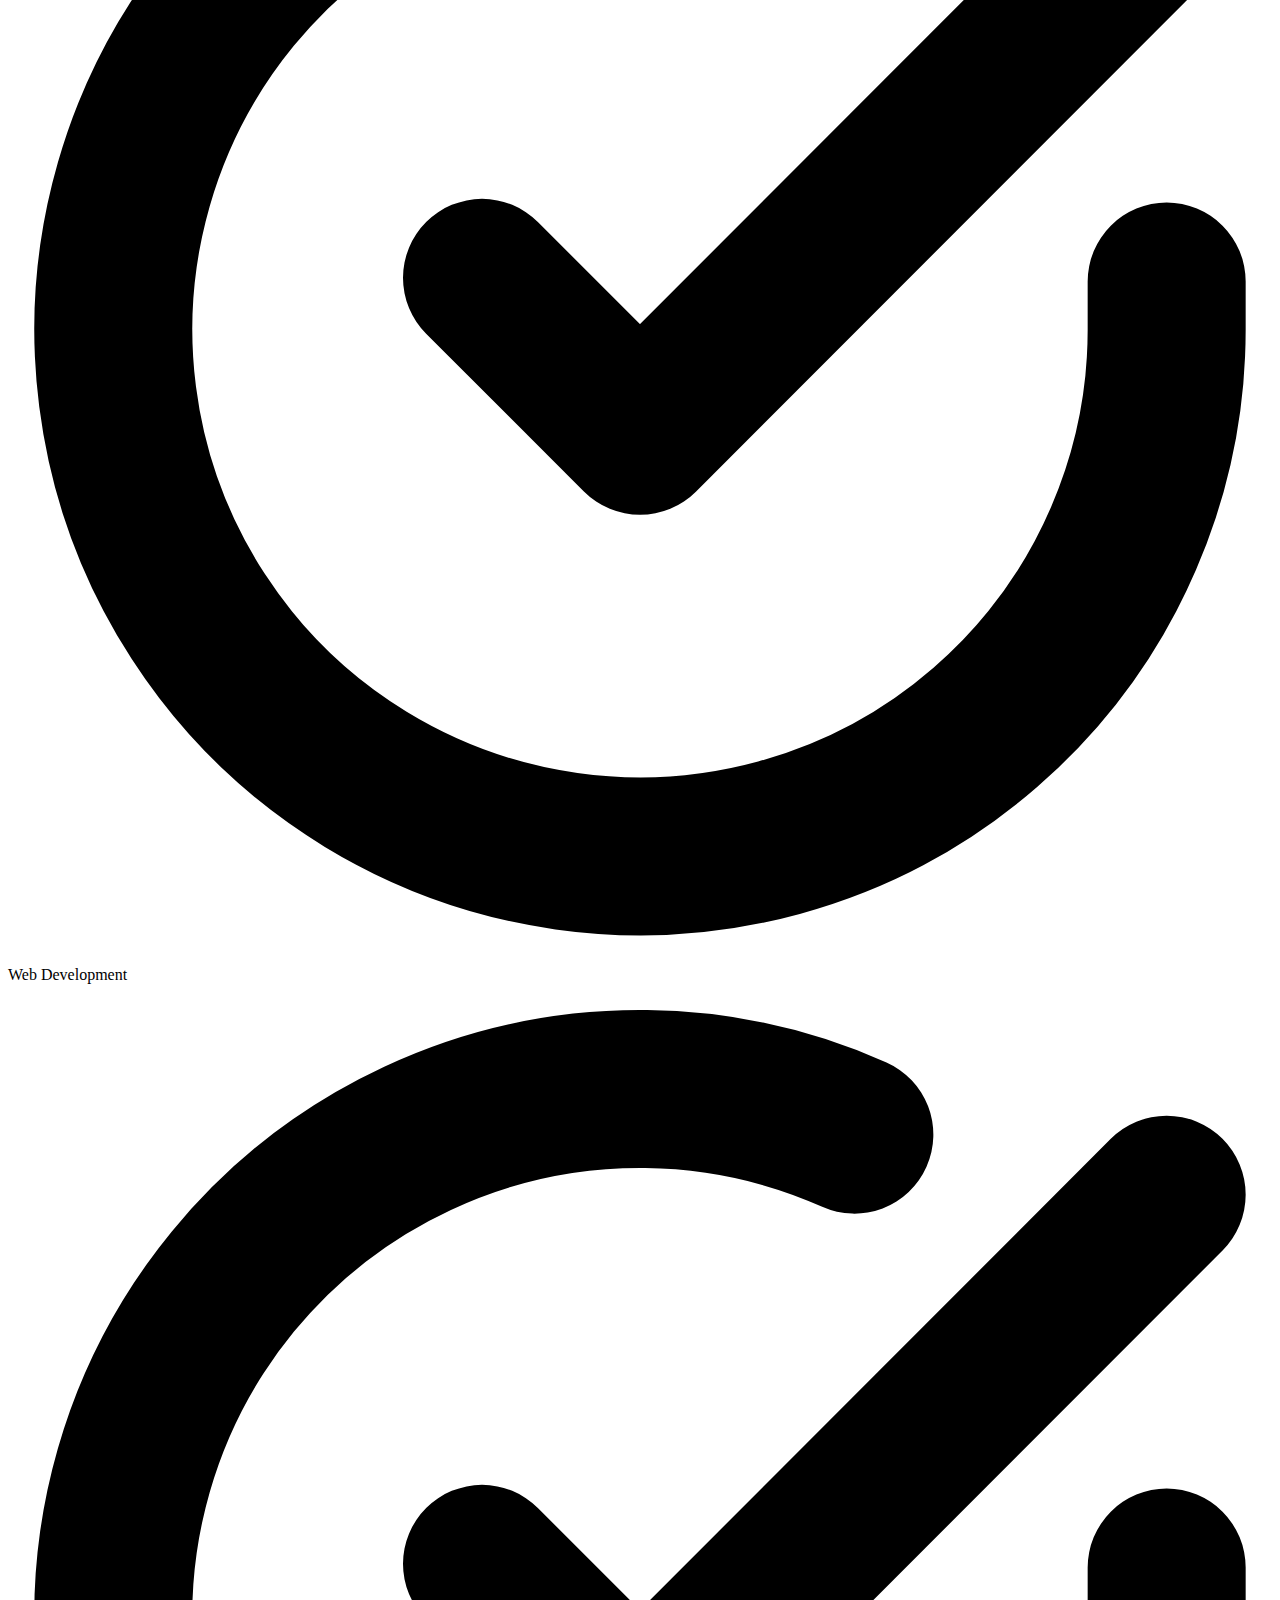
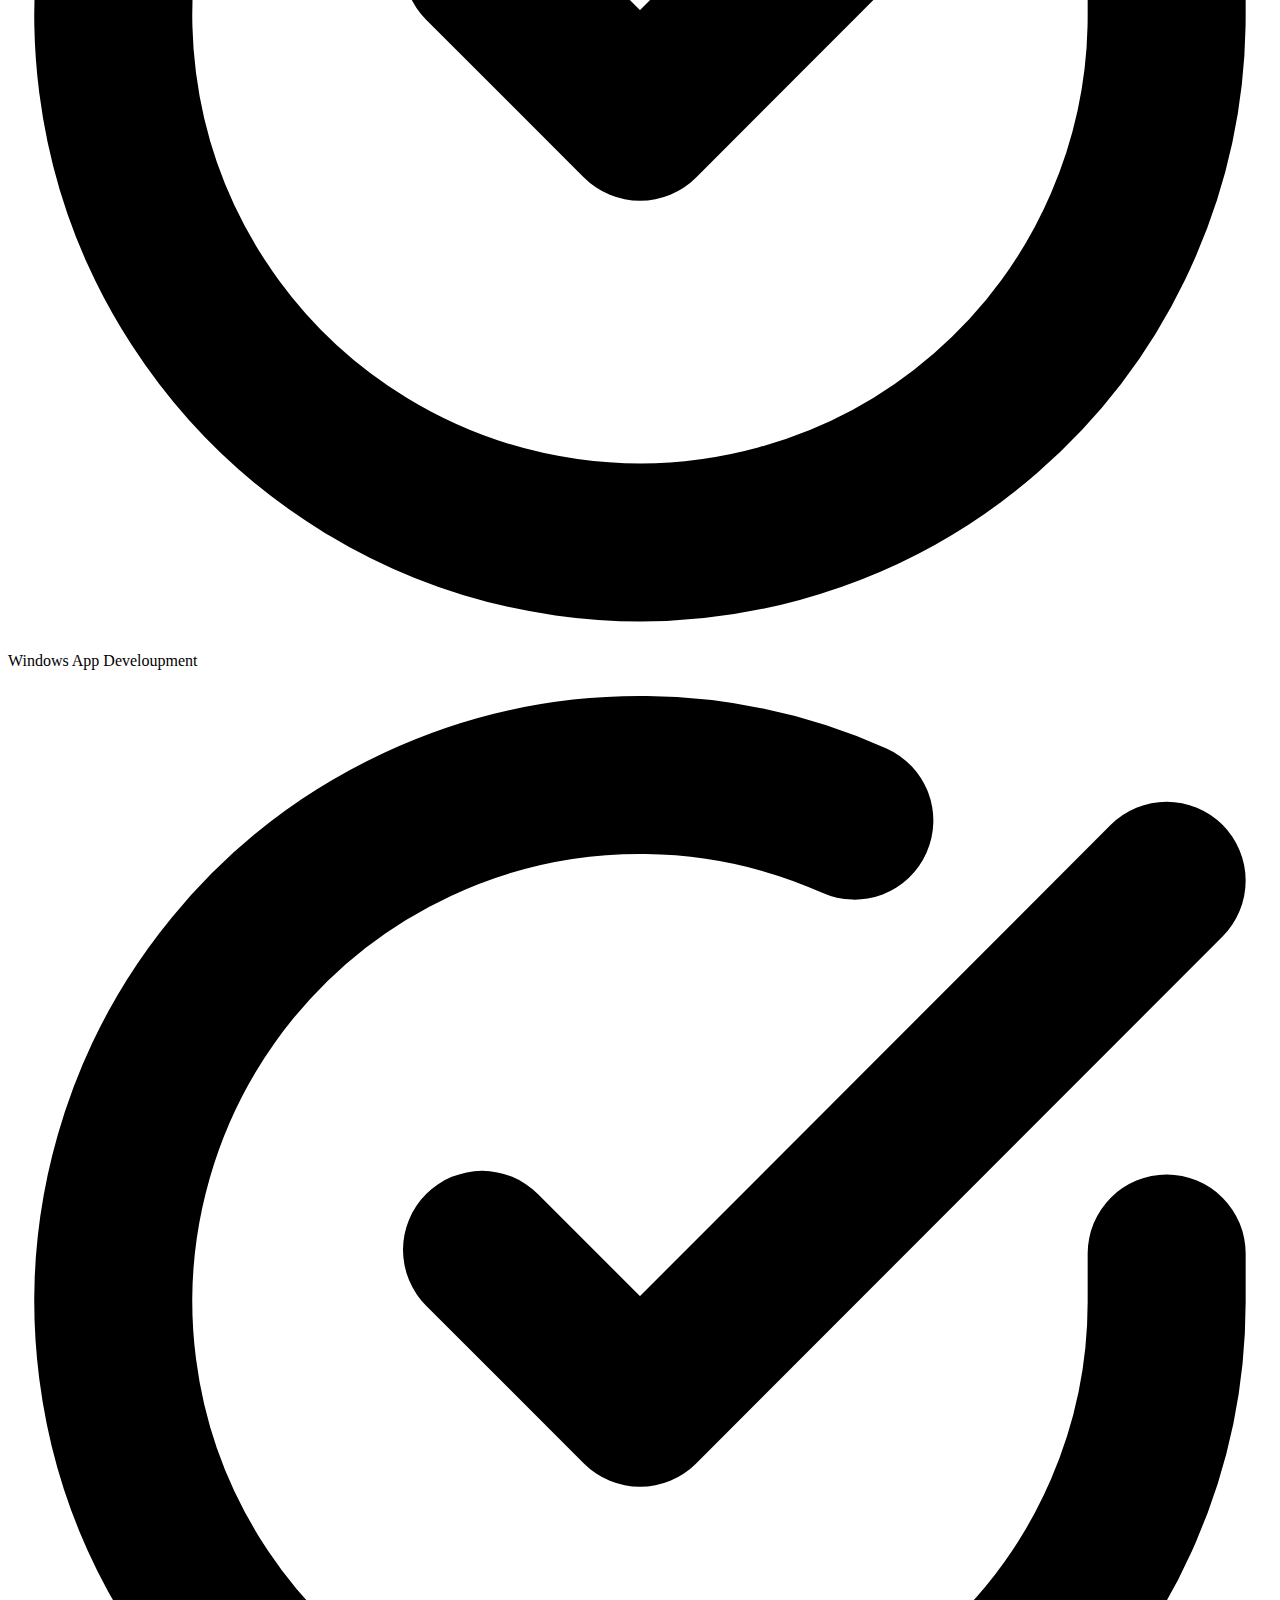
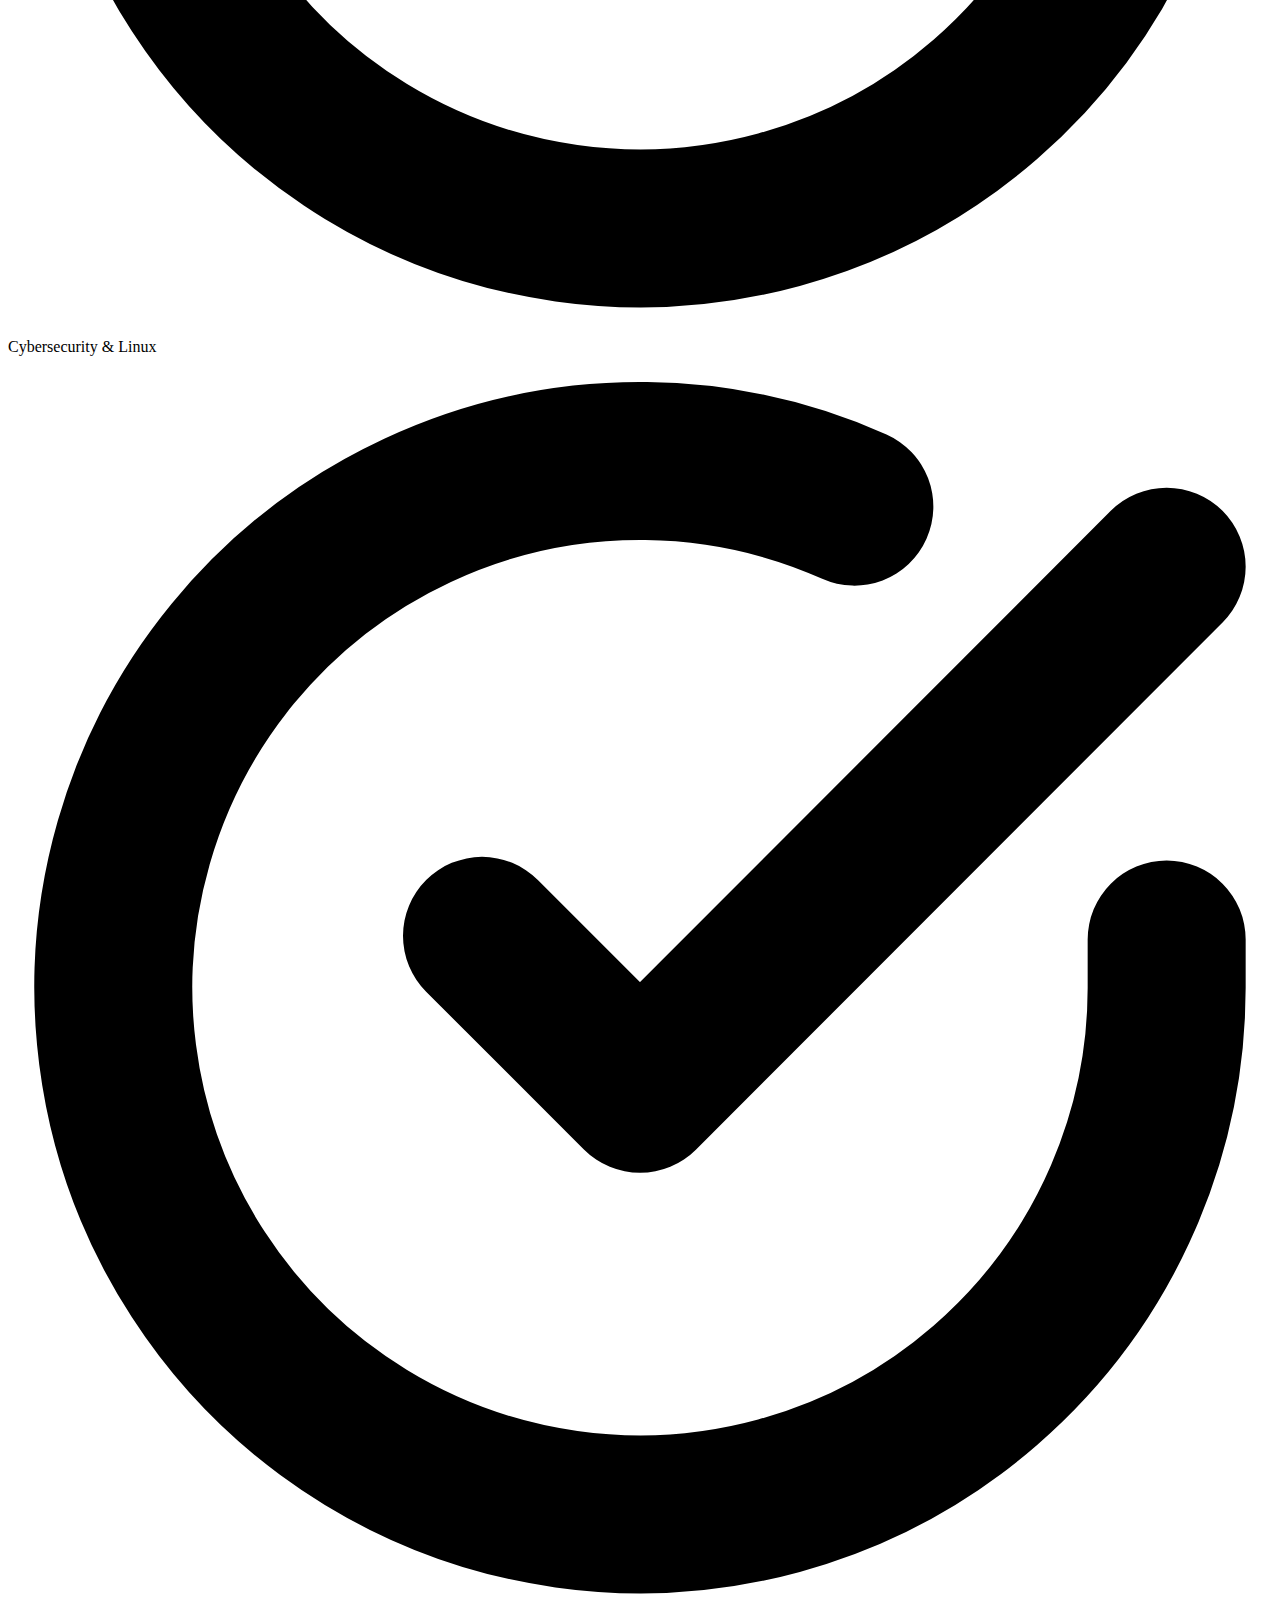
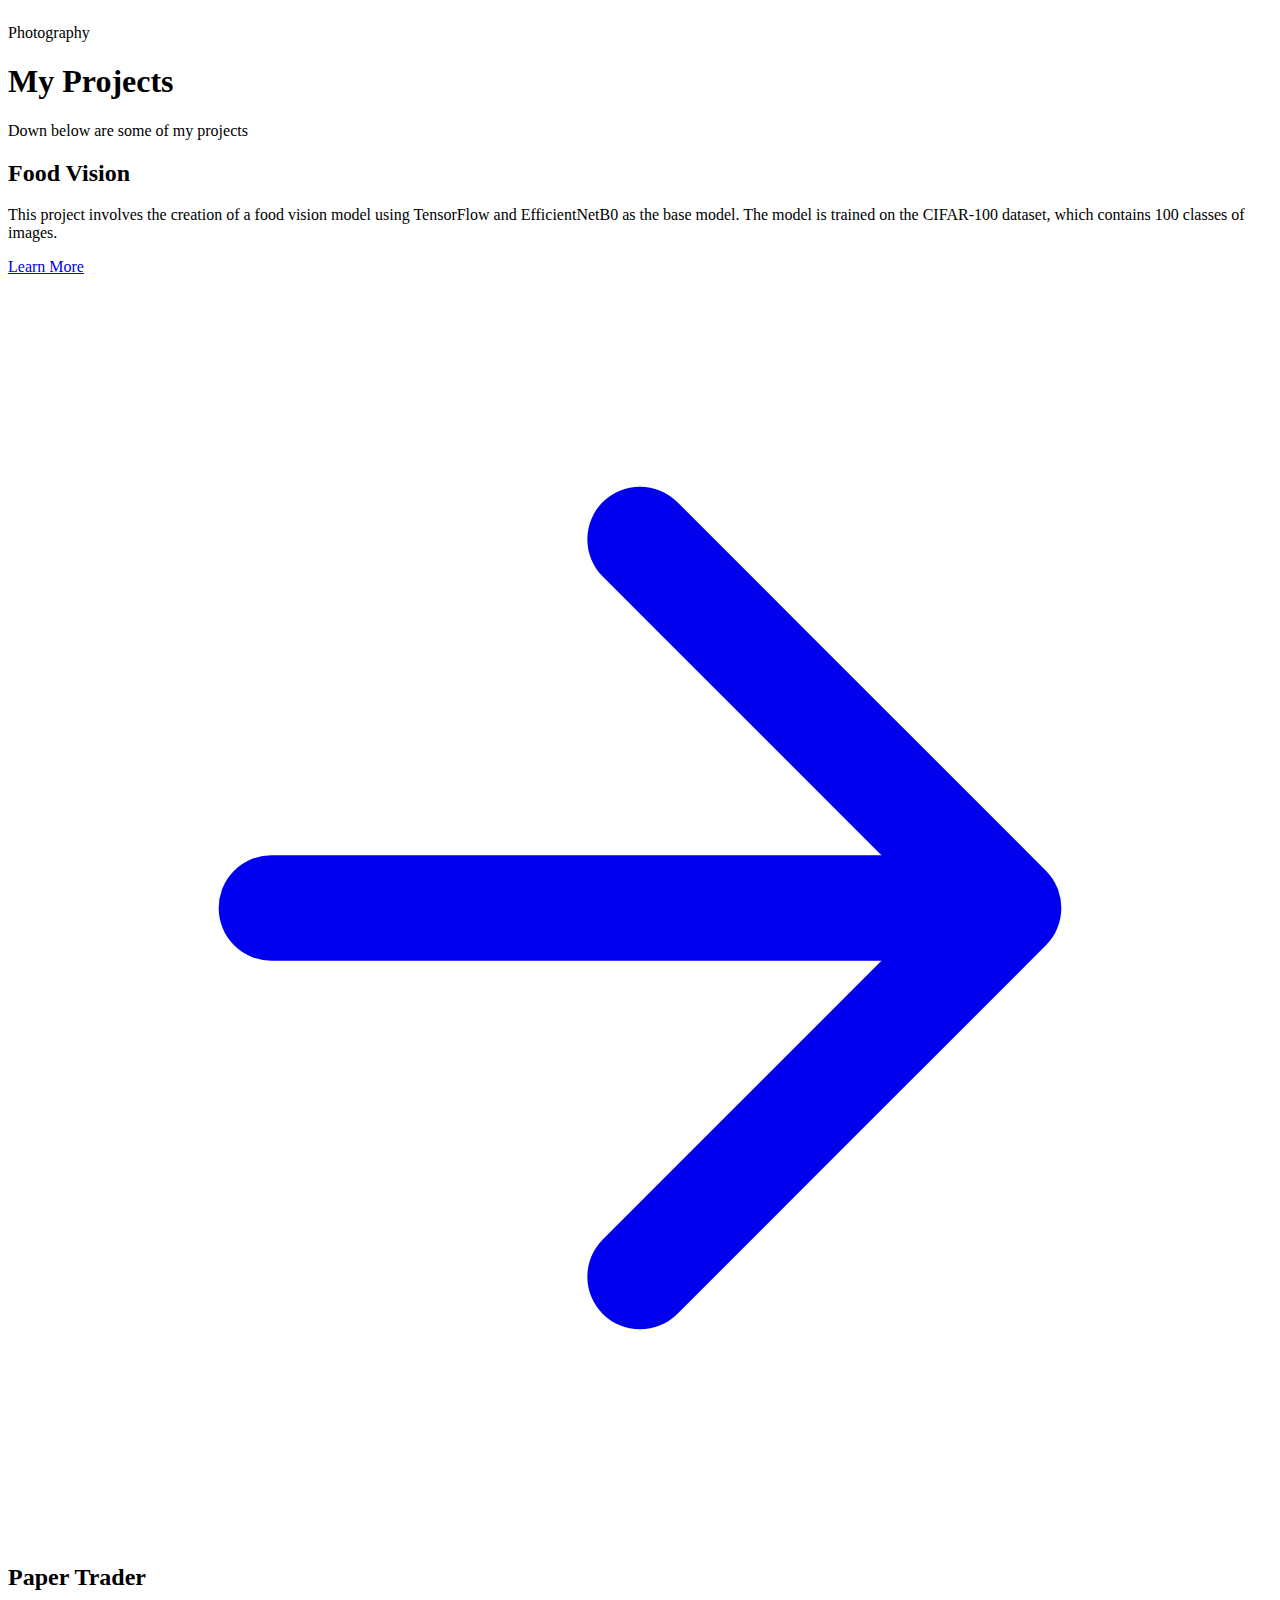
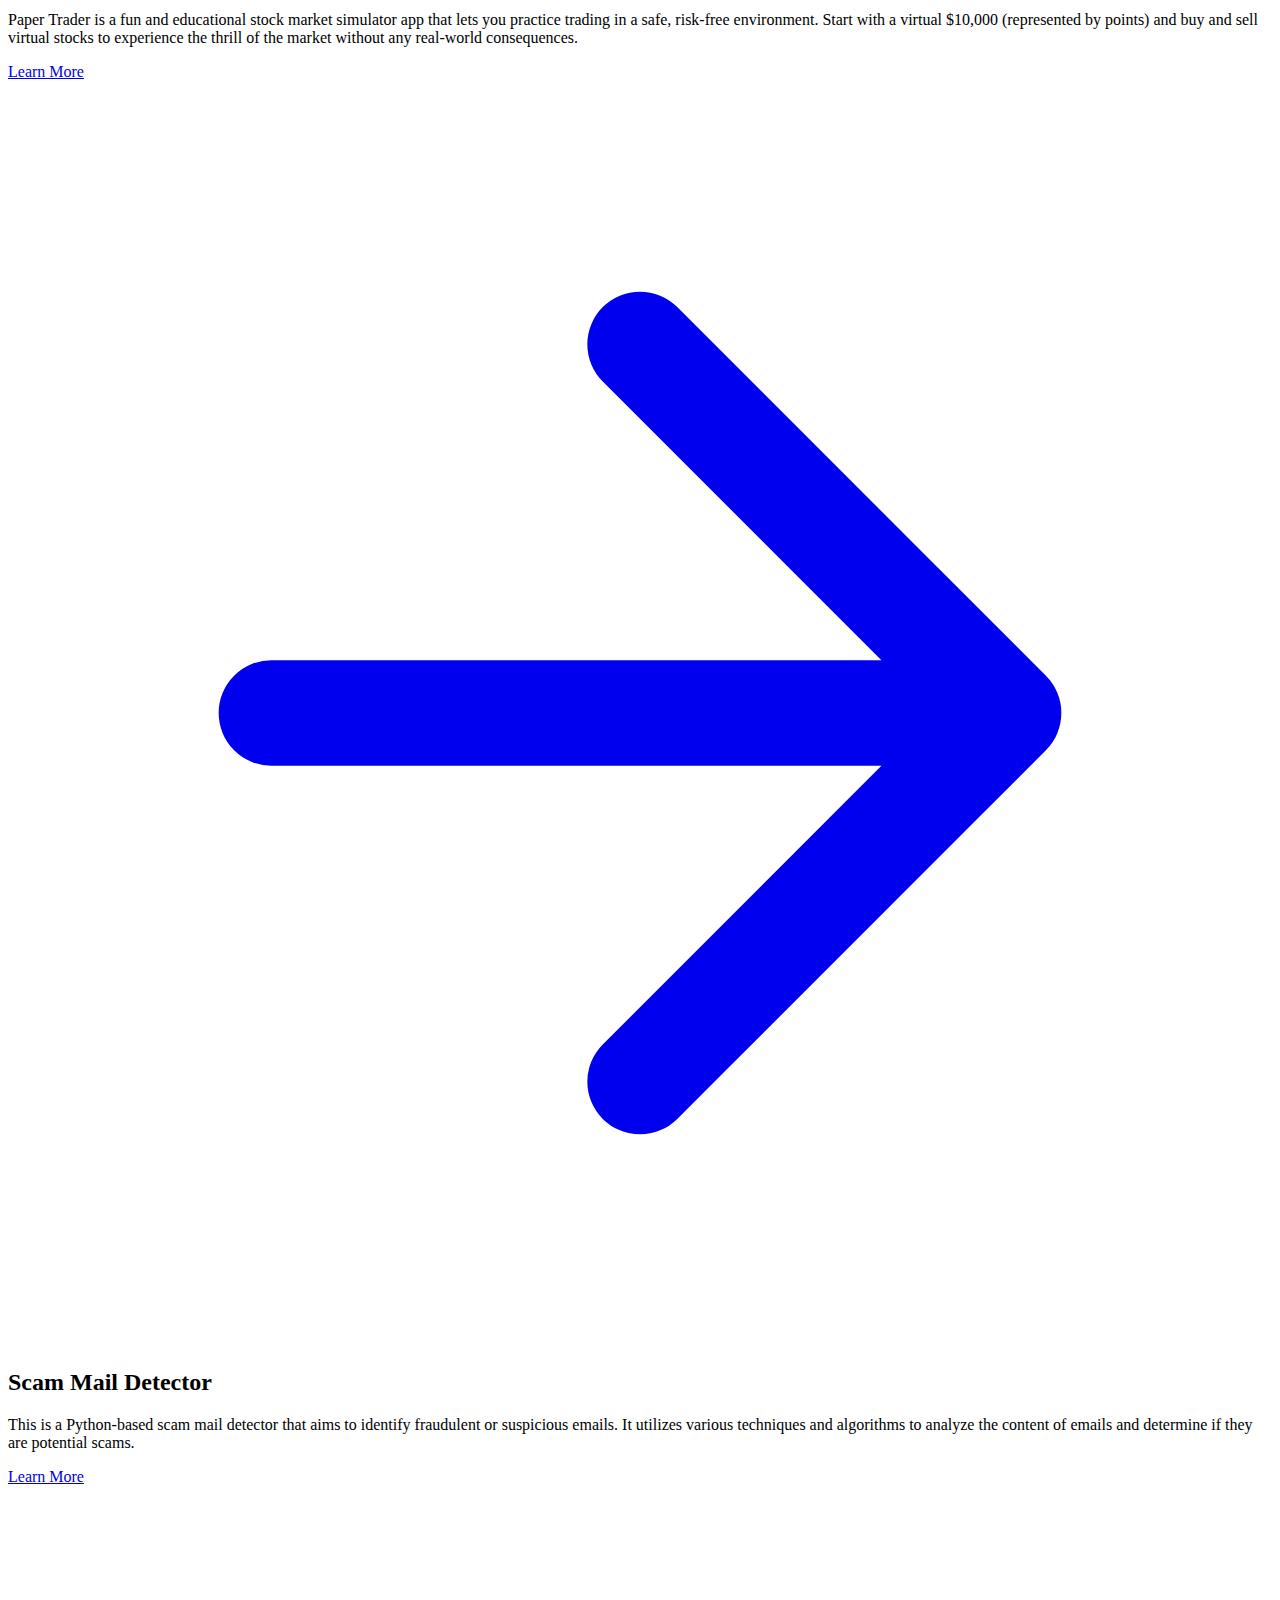
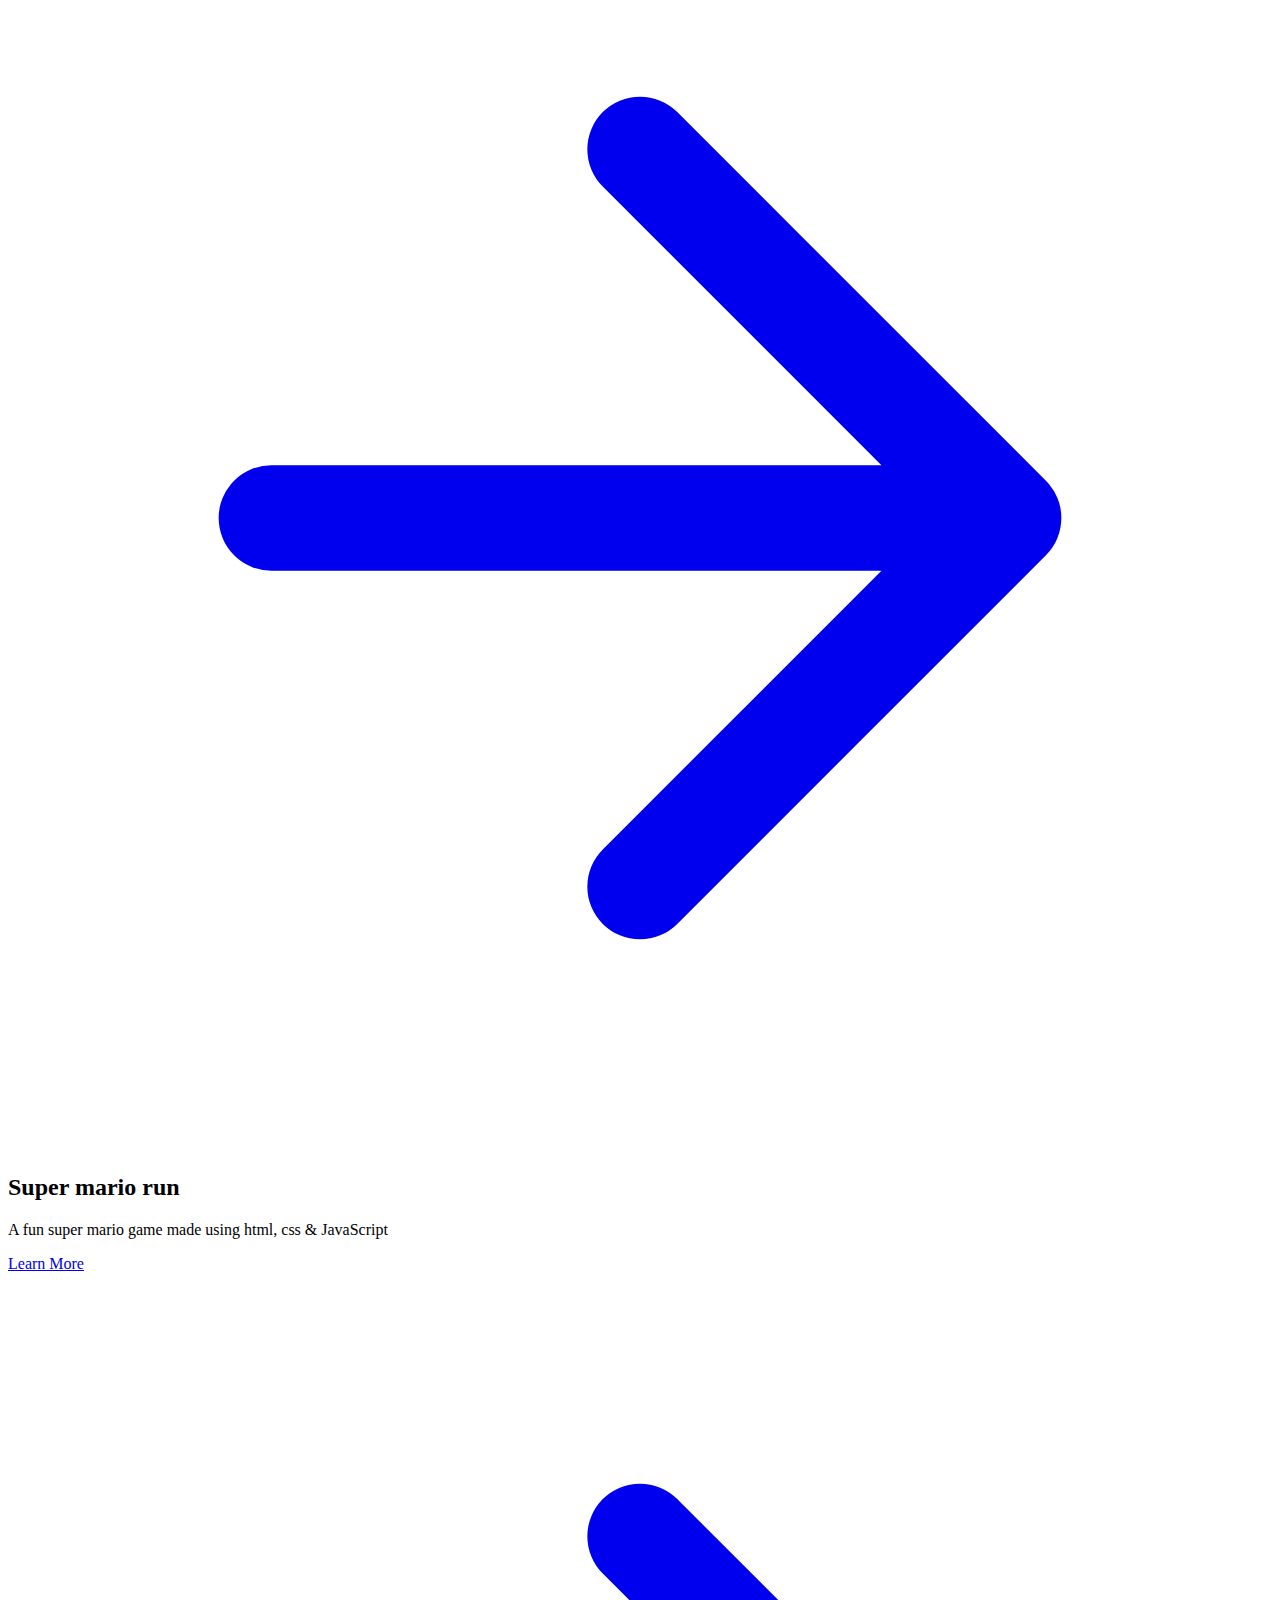
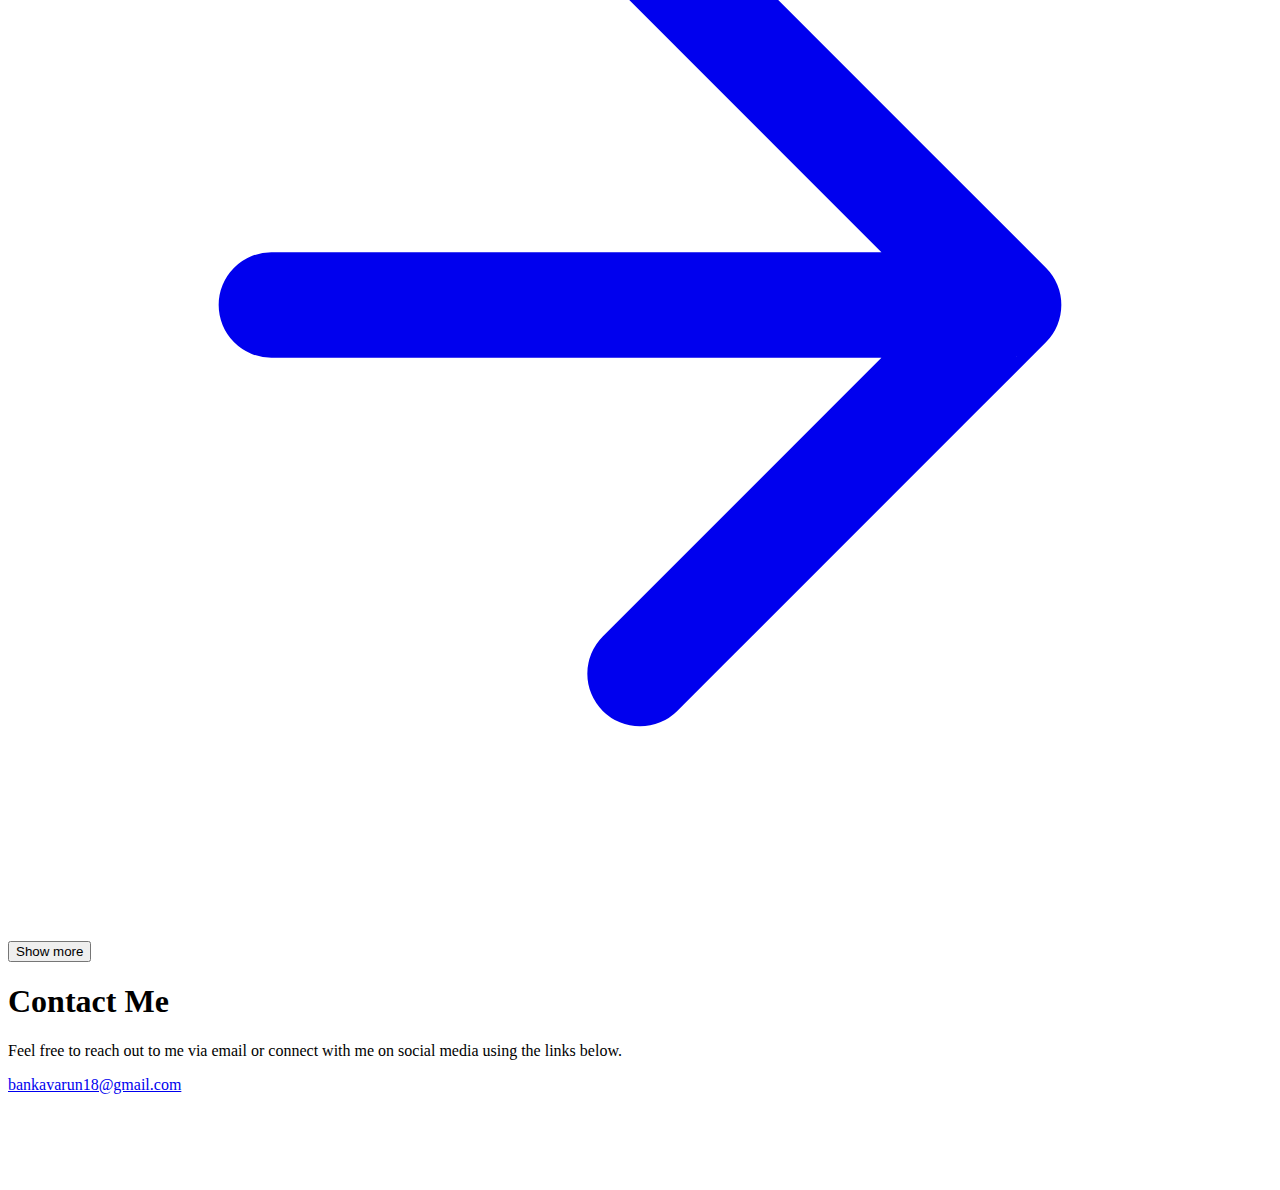
==== commit 2715bf7f: "Updated projects" ====
--- a/index.html
+++ b/index.html
@@ -154,9 +154,9 @@
       </div>
       <div class="flex flex-wrap">
         <div class="xl:w-1/4 lg:w-1/2 md:w-full px-8 py-6 border-l-2 border-black">
-          <h2 class="text-lg sm:text-xl text-white font-medium title-font mb-2">Riddle Riot</h2>
-          <p class="leading-relaxed text-base mb-4"> This mobile game is designed to engage players in an educational journey through a series of interactive challenges and puzzles.</p>
-          <a href="https://github.com/VarunBanka/Riddle-Riot-The-Deadly-Brain-Tease"
+          <h2 class="text-lg sm:text-xl text-white font-medium title-font mb-2">Food Vision</h2>
+          <p class="leading-relaxed text-base mb-4">This project involves the creation of a food vision model using TensorFlow and EfficientNetB0 as the base model. The model is trained on the CIFAR-100 dataset, which contains 100 classes of images.</p>
+          <a href="https://github.com/VarunBanka/Food-Vision"
             class="text-amber-500 inline-flex items-center">Learn More
             <svg fill="none" stroke="currentColor" stroke-linecap="round" stroke-linejoin="round" stroke-width="2"
               class="w-4 h-4 ml-2" viewBox="0 0 24 24">
